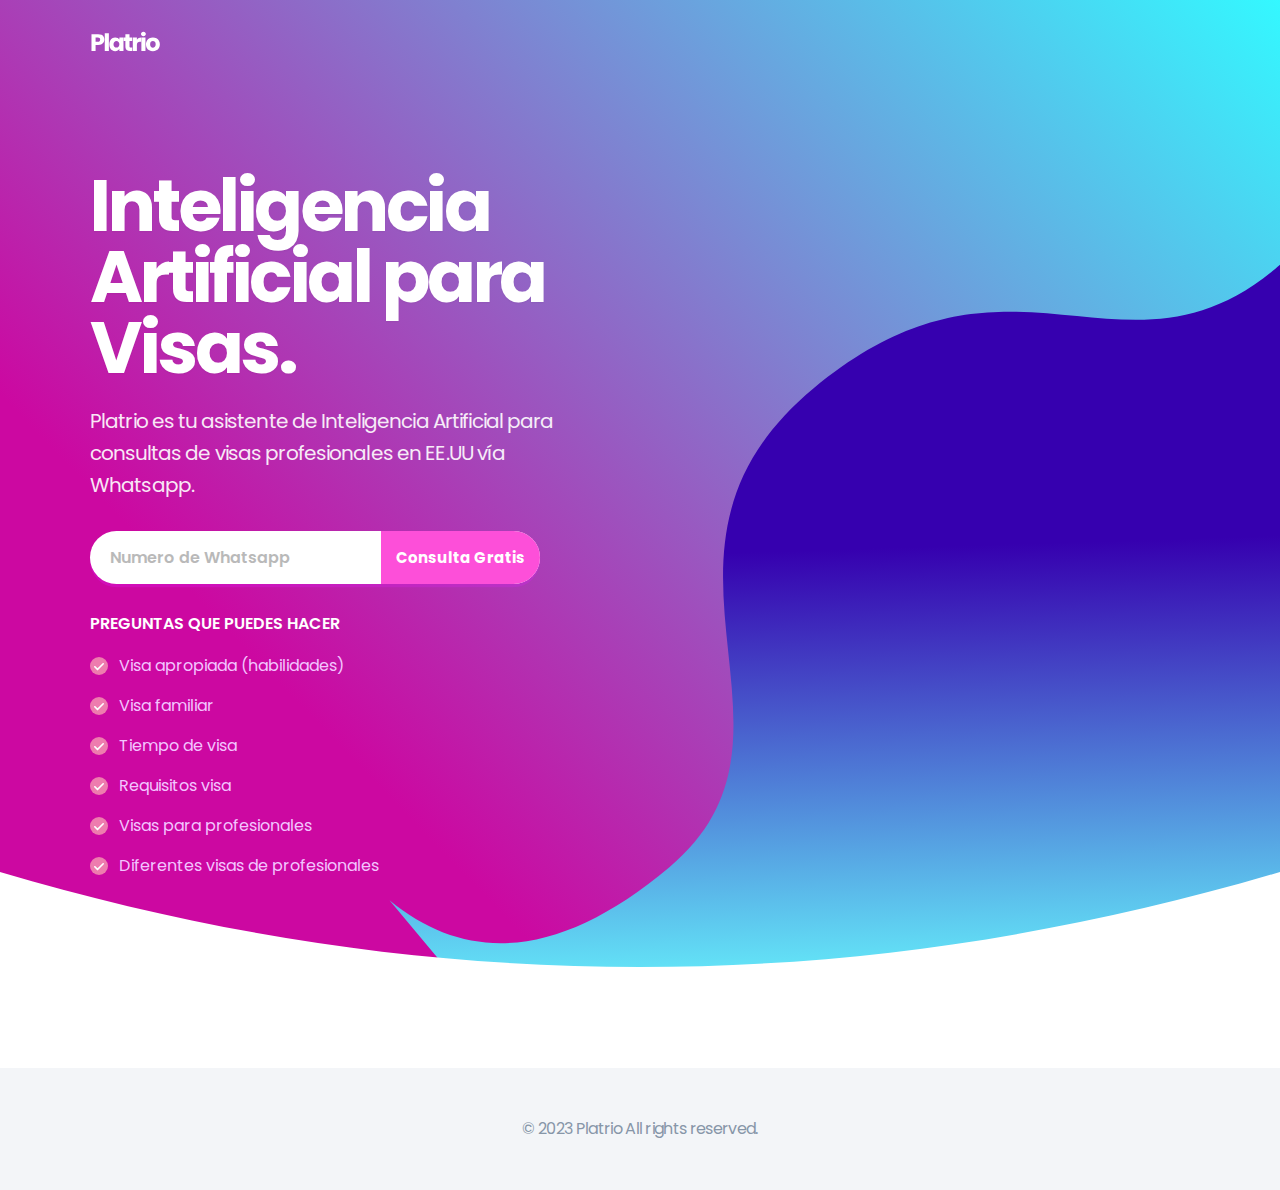
==== index.html @ 3042d083 "update about and mobile" ====
<!DOCTYPE html>
<html lang="en">
    <head>
        <meta charset="utf-8" />
        <meta httpequiv="x-ua-compatible" content="ie=edge" />
        <meta name="viewport" content="width=device-width, initial-scale=1, shrink-to-fit=no" />
        <meta data-react-helmet name="msvalidate.01" content="DFA805B0B3A3FB59827ACDF92C62C4DE" />
        <meta data-react-helmet name="robots" content="index,follow,max-snippet:-1, max-image preview:large, max-video-preview:-1" />
        <meta data-react-helmet name="fo-verify" content="866f8ff6-be96-4023-8c39-14e43bb8a1ee" />
        <meta data-react-helmet name="twitter:card" content="summary" />
        <meta data-react-helmet property="og:type" content="website" />
        <meta data-react-helmet property="og:url" content="https://platrio.com/" />
        <meta data-react-helmet property="og:image" content="images/LcSocial.png" />
        <meta data-react-helmet property="og:description" content="Platrio es tu asistente de Inteligencia Artificial para consultas de visas profesionales en EE.UU vía Whatsapp." />
        <meta data-react-helmet property="og:title" content="Platrio" />
        <meta data-react-helmet name="description" content="Platrio es tu asistente de Inteligencia Artificial para consultas de visas profesionales en EE.UU vía Whatsapp." />
        <meta name="generator" content="Gatsby 4.14.1" />
        <style data-href="https://d3bb2njoyzhxtr.cloudfront.net/styles.a16a211ae7f51214324b.css" data-identity="gatsby-global-css">
            @charset "UTF-8";
            @import url(https://fonts.googleapis.com/css2?family=Poppins:wght@200;400;500;600;700&display=swap);
            * {
                box-sizing: border-box;
                font-family: Poppins, sans-serif;
                margin: 0;
                padding: 0;
            }
            @font-face {
                font-display: swap;
                font-family: CircularStd-Book;
                src: url(fonts/CircularStd-Book.ttf) format("truetype");
            }
            @font-face {
                font-display: swap;
                font-family: CircularStd-Medium;
                src: url(https://d3bb2njoyzhxtr.cloudfront.net/static/circular-medium.otf) format("opentype");
            }
            @font-face {
                font-display: swap;
                font-family: CircularStd-Bold;
                src: url(https://d3bb2njoyzhxtr.cloudfront.net/static/circular-bold.otf) format("opentype");
            }
            @font-face {
                font-display: swap;
                font-family: Circular Std;
                src: url(https://d3bb2njoyzhxtr.cloudfront.net/static/circular-medium.otf) format("opentype");
            }
            button {
                border: none;
                outline: none;
            }
            input {
                color: #b5b3c9;
                outline: none;
            }
            .menu-flags {
                border: 0;
                display: flex;
                flex-direction: row;
                margin: auto;
                width: 350px;
            }
            .menu-flags ul {
                border: 1px solid #ccc;
                border-radius: 5px;
                margin-top: -3px;
            }
            .menu-flags input {
                border: 1px solid #ccc;
                border-radius: 5px;
            }
            .flags {
                border: none !important;
                width: 26px;
            }
            .flags,
            .flags button {
                margin: 0 !important;
                padding: 0 !important;
            }
            .flags button {
                background-color: #fff;
            }
            .flags button:after {
                display: none;
                margin: 0 !important;
                padding: 0 !important;
            }
            .flags-btn {
                background-color: #fff;
                border: none !important;
                height: 0;
                padding: 0 !important;
                width: 0;
            }
            @media (max-width: 450px) {
                .menu-flags {
                    width: 250px;
                }
            }
            .main-module--page--CWFgI {
                max-width: 100%;
                width: 100%;
            }
            .main-module--background--HOQie {
                position: absolute;
                z-index: -1;
            }
            @media (min-width: 992px) {
                .main-module--background--HOQie {
                    width: 150%;
                }
            }
            @media (min-width: 1200px) {
                .main-module--background--HOQie {
                    width: 125%;
                }
            }
            @media (min-width: 1500px) {
                .main-module--background--HOQie {
                    height: 1225px;
                    width: 100%;
                }
            }
            .main-module--body--ejLSO .main-module--divider--RLxYz {
                bottom: 0;
                position: absolute;
                z-index: 2;
            }
            @media (max-width: 991.98px) {
                .main-module--body--ejLSO .main-module--divider--RLxYz {
                    margin-top: 0;
                }
            }
            .main-module--body--ejLSO .main-module--dividerSecond--yZ93h {
                background-color: #fff;
                height: 100px;
                width: 100%;
            }
            @media (max-width: 991.98px) {
                .main-module--body--ejLSO .main-module--dividerSecond--yZ93h {
                    margin-top: 0;
                }
            }
            .main-module--body--ejLSO .main-module--hero--8\+6dg {
                background: #771cfe;
                background-image: linear-gradient(46deg, #CC08A1, #CC08A1 25%, #34F8FF);
                overflow: hidden;
                padding: 100px 0;
                position: relative;
            }
            .main-module--body--ejLSO .main-module--hero--8\+6dg > picture > .main-module--iphoneSmall--CCTFo {
                display: none;
                position: relative;
                z-index: 5;
            }
            @media (max-width: 991.98px) {
                .main-module--body--ejLSO .main-module--hero--8\+6dg > picture > .main-module--iphoneSmall--CCTFo {
                    display: block;
                    margin: 120px auto auto;
                    width: 100%;
                }
            }
            @media (max-width: 767.98px) {
                .main-module--body--ejLSO .main-module--hero--8\+6dg > picture > .main-module--iphoneSmall--CCTFo {
                    display: block;
                    margin: 120px 0 0;
                    width: 100%;
                }
            }
            .main-module--body--ejLSO .main-module--hero--8\+6dg > picture > .main-module--iphone--IdG04 {
                margin-top: 70px;
                position: absolute;
                right: 0;
                width: 50%;
            }
            @media (max-width: 1199.98px) {
                .main-module--body--ejLSO .main-module--hero--8\+6dg > picture > .main-module--iphone--IdG04 {
                    position: absolute;
                    width: 52%;
                }
            }
            @media (max-width: 991.98px) {
                .main-module--body--ejLSO .main-module--hero--8\+6dg > picture > .main-module--iphone--IdG04 {
                    display: none;
                }
            }
            .main-module--body--ejLSO .main-module--hero--8\+6dg .main-module--container--YtIZ1 {
                margin: auto;
                max-width: 1100px;
                position: relative;
                z-index: 1000;
            }
            @media (max-width: 1199.98px) {
                .main-module--body--ejLSO .main-module--hero--8\+6dg .main-module--container--YtIZ1 {
                    padding: 0 25px;
                }
            }
            .main-module--body--ejLSO .main-module--hero--8\+6dg .main-module--container--YtIZ1 > .main-module--heading--EtnFT {
                color: #fff;
                font-family: Poppins;
                font-size: 72px;
                font-weight: 700;
                letter-spacing: -3.48px;
                line-height: 71px;
                margin: 70px 0 30px;
                max-width: 590px;
                text-align: left;
                text-shadow: 0 1px 2px rgba(0, 0, 0, 0.05);
            }
            @media (max-width: 1199.98px) {
                .main-module--body--ejLSO .main-module--hero--8\+6dg .main-module--container--YtIZ1 > .main-module--heading--EtnFT {
                    max-width: 540px;
                }
            }
            @media (max-width: 991.98px) {
                .main-module--body--ejLSO .main-module--hero--8\+6dg .main-module--container--YtIZ1 > .main-module--heading--EtnFT {
                    max-width: 100%;
                    text-align: center;
                }
            }
            @media (max-width: 767.98px) {
                .main-module--body--ejLSO .main-module--hero--8\+6dg .main-module--container--YtIZ1 > .main-module--heading--EtnFT {
                    font-size: 50px;
                    letter-spacing: -2.61px;
                    line-height: 1.13;
                    margin-top: 20px;
                }
            }
            @media (max-width: 575.98px) {
                .main-module--body--ejLSO .main-module--hero--8\+6dg .main-module--container--YtIZ1 > .main-module--heading--EtnFT {
                    margin: auto auto 20px;
                    max-height: 170px;
                    max-width: 273px;
                }
            }
            @media only screen and (max-width: 335px) {
                .main-module--body--ejLSO .main-module--hero--8\+6dg .main-module--container--YtIZ1 > .main-module--heading--EtnFT {
                    margin-bottom: 100px;
                }
            }
            .main-module--body--ejLSO .main-module--hero--8\+6dg .main-module--container--YtIZ1 > .main-module--description--uz3hx {
                color: #8c8f93;
                color: #fff;
                font-family: Poppins;
                font-size: 14px;
                font-size: 20px;
                font-weight: 400;
                letter-spacing: -0.88px;
                line-height: 2.1;
                line-height: 32px;
                margin-bottom: 30px;
                max-width: 482px;
                opacity: 0.9;
                padding-top: 5px;
                text-align: left;
            }
            @media (max-width: 1199.98px) {
                .main-module--body--ejLSO .main-module--hero--8\+6dg .main-module--container--YtIZ1 > .main-module--description--uz3hx {
                    max-width: 430px;
                }
            }
            @media (max-width: 991.98px) {
                .main-module--body--ejLSO .main-module--hero--8\+6dg .main-module--container--YtIZ1 > .main-module--description--uz3hx {
                    max-width: 100%;
                    text-align: center;
                }
            }
            @media (max-width: 767.98px) {
                .main-module--body--ejLSO .main-module--hero--8\+6dg .main-module--container--YtIZ1 > .main-module--description--uz3hx {
                    font-size: 18px;
                    letter-spacing: -0.09px;
                    line-height: 1.56;
                }
            }
            .main-module--body--ejLSO .main-module--hero--8\+6dg .main-module--container--YtIZ1 > .main-module--inputContainer--AMP-P {
                margin-bottom: 24px;
                max-width: 450px;
            }
            @media (max-width: 1199.98px) {
                .main-module--body--ejLSO .main-module--hero--8\+6dg .main-module--container--YtIZ1 > .main-module--inputContainer--AMP-P {
                    max-width: 370px;
                }
            }
            @media (max-width: 991.98px) {
                .main-module--body--ejLSO .main-module--hero--8\+6dg .main-module--container--YtIZ1 > .main-module--inputContainer--AMP-P {
                    margin: 0 auto 24px;
                    max-width: 400px;
                }
            }
            .main-module--body--ejLSO .main-module--hero--8\+6dg .main-module--container--YtIZ1 > .main-module--disclaimerText--fcYeM {
                color: #f3c4ff;
                font-size: 12px;
                margin-bottom: 25px;
                max-width: 400px;
            }
            @media (max-width: 991.98px) {
                .main-module--body--ejLSO .main-module--hero--8\+6dg .main-module--container--YtIZ1 > .main-module--disclaimerText--fcYeM {
                    margin: 0 auto 25px;
                    max-width: 400px;
                }
            }
            .main-module--body--ejLSO .main-module--hero--8\+6dg .main-module--container--YtIZ1 > .main-module--disclaimerText--fcYeM > a {
                color: #f3c4ff;
                color: #1d3bff;
                text-decoration: underline;
            }
            @media (max-width: 991.98px) {
                .main-module--body--ejLSO .main-module--hero--8\+6dg .main-module--container--YtIZ1 > .main-module--list--Js-Kn {
                    margin: auto;
                    max-width: 50%;
                }
            }
            @media (max-width: 767.98px) {
                .main-module--body--ejLSO .main-module--hero--8\+6dg .main-module--container--YtIZ1 > .main-module--list--Js-Kn {
                    margin: auto;
                    max-width: 100%;
                    text-align: center;
                }
            }
            .main-module--body--ejLSO .main-module--hero--8\+6dg .main-module--container--YtIZ1 > .main-module--list--Js-Kn > .main-module--heading--EtnFT {
                color: #fff;
                font-family: Poppins;
                font-size: 16px;
                font-weight: 600;
                line-height: 32px;
                text-transform: uppercase;
            }
            .main-module--body--ejLSO .main-module--hero--8\+6dg .main-module--container--YtIZ1 > .main-module--list--Js-Kn > ul {
                list-style: none;
                padding-left: 0;
            }
            .main-module--body--ejLSO .main-module--hero--8\+6dg .main-module--container--YtIZ1 > .main-module--list--Js-Kn > ul > li {
                color: #f3c4ff;
                font-family: Poppins;
                font-size: 16px;
                font-weight: 600;
                font-weight: 400;
                line-height: 28px;
                margin: 12px 0;
            }
            .login-module--loginButton--Xf4so {
                text-decoration: none;
            }
            .main-module--body--ejLSO .main-module--hero--8\+6dg .main-module--container--YtIZ1 > .main-module--list--Js-Kn > ul > li:before {
                background: url([data-uri]);
                background-repeat: no-repeat;
                content: "";
                display: inline-block;
                height: 20px;
                margin-right: 6px;
                vertical-align: -6px;
                width: 23px;
            }
            .main-module--body--ejLSO > .main-module--resourceSection--b0kNE {
                margin: auto auto 35px;
                max-width: 960px;
            }
            @media (max-width: 991.98px) {
                .main-module--body--ejLSO > .main-module--resourceSection--b0kNE {
                    padding: 0 25px;
                }
            }
            .main-module--body--ejLSO > .main-module--resourceSection--b0kNE.main-module--first--CGa1m {
                margin-top: 100px;
            }
            .main-module--body--ejLSO > .main-module--resourceSection--b0kNE > .main-module--heading--EtnFT,
            .main-module--body--ejLSO > .main-module--resourceSection--b0kNE > h3 {
                color: #14183b;
                font-family: Poppins;
                font-stretch: normal;
                font-style: normal;
                font-weight: 700;
                letter-spacing: -0.62px;
                line-height: 1.21;
                margin: auto auto 25px;
                max-width: 500px;
                text-align: center;
            }
            .main-module--body--ejLSO > .main-module--resourceSection--b0kNE > .main-module--heading--EtnFT {
                font-size: 38px;
            }
            .main-module--body--ejLSO > .main-module--resourceSection--b0kNE > .main-module--heading--EtnFT > a {
                color: #14183b;
            }
            .main-module--body--ejLSO > .main-module--resourceSection--b0kNE > .main-module--heading--EtnFT > a:hover {
                opacity: 0.8;
                text-decoration: underline;
            }
            .main-module--body--ejLSO > .main-module--resourceSection--b0kNE .main-module--list--Js-Kn {
                align-items: center;
                display: flex;
                flex-wrap: wrap;
                list-style: none;
                padding: 0;
            }
            @media (max-width: 767.98px) {
                .main-module--body--ejLSO > .main-module--resourceSection--b0kNE .main-module--list--Js-Kn {
                    padding: 0 50px;
                }
            }
            @media (max-width: 575.98px) {
                .main-module--body--ejLSO > .main-module--resourceSection--b0kNE .main-module--list--Js-Kn {
                    padding: 0;
                }
            }
            .main-module--body--ejLSO > .main-module--resourceSection--b0kNE .main-module--list--Js-Kn > .main-module--item--QJU\+- {
                flex-basis: 50%;
                padding: 0 15px;
                width: 50%;
            }
            @media (max-width: 767.98px) {
                .main-module--body--ejLSO > .main-module--resourceSection--b0kNE .main-module--list--Js-Kn > .main-module--item--QJU\+- {
                    flex-basis: 100%;
                    width: 100%;
                }
            }
            .main-module--body--ejLSO > .main-module--resourceSection--b0kNE .main-module--list--Js-Kn > .main-module--item--QJU\+- > div {
                border-bottom: 1px solid #bdccd6;
                list-style: none;
                margin-bottom: 16px;
                margin-left: 30px;
                padding: 8px 0;
                position: relative;
            }
            .main-module--body--ejLSO > .main-module--resourceSection--b0kNE .main-module--list--Js-Kn > .main-module--item--QJU\+- > div > a {
                color: #14183b;
                text-decoration: none;
            }
            .main-module--body--ejLSO > .main-module--resourceSection--b0kNE .main-module--list--Js-Kn > .main-module--item--QJU\+- > div:before {
                color: #c537e5;
                content: "•";
                display: inline-block;
                font-size: 25px;
                left: -20px;
                position: absolute;
                top: -1px;
            }
            .main-module--body--ejLSO > picture > .main-module--iphoneSmall--CCTFo {
                display: none;
            }
            @media (max-width: 991.98px) {
                .main-module--body--ejLSO > picture > .main-module--iphoneSmall--CCTFo {
                    display: block;
                    height: auto;
                    margin: auto;
                    max-width: 50%;
                }
            }
            @media (max-width: 767.98px) {
                .main-module--body--ejLSO > picture > .main-module--iphoneSmall--CCTFo {
                    display: block;
                    height: auto;
                    margin: 0;
                    max-width: 100%;
                }
            }
            .main-module--header--LUGBk {
                padding: 25px 0;
                position: absolute;
                width: 100%;
                z-index: 999;
            }
            .main-module--header--LUGBk .main-module--logo--dFVzJ {
                display: flex;
                flex-direction: row;
            }
            .main-module--header--LUGBk > .main-module--content--Yvq1Y {
                align-items: center;
                display: flex;
                justify-content: space-between;
                margin: 0 auto;
                max-width: 1100px;
            }
            @media (max-width: 991.98px) {
                .main-module--header--LUGBk > .main-module--content--Yvq1Y {
                    padding: 0 25px;
                }
            }
            @media (max-width: 1150px) {
                .main-module--header--LUGBk > .main-module--content--Yvq1Y {
                    padding: 0 25px;
                }
            }
            .main-module--header--LUGBk > .main-module--content--Yvq1Y .main-module--downloadButton--jOtKk {
                display: none;
                z-index: 999;
            }
            .main-module--header--LUGBk > .main-module--content--Yvq1Y .main-module--downloadButton--jOtKk > a {
                background-color: rgba(230, 88, 51, 0.3);
                border: none;
                border-radius: 24px;
                color: #fff;
                cursor: pointer;
                font-family: Poppins;
                font-size: 14px;
                font-stretch: normal;
                font-style: normal;
                font-weight: 600;
                letter-spacing: -0.36px;
                line-height: normal;
                padding: 15px 22px;
                text-decoration: none;
            }
            .main-module--header--LUGBk > .main-module--content--Yvq1Y .main-module--downloadButton--jOtKk > a .main-module--mobile--GiJxE {
                display: none;
            }
            @media (max-width: 767.98px) {
                .main-module--header--LUGBk > .main-module--content--Yvq1Y .main-module--downloadButton--jOtKk > a .main-module--desktop--XYuHa {
                    display: none;
                }
                .main-module--header--LUGBk > .main-module--content--Yvq1Y .main-module--downloadButton--jOtKk > a .main-module--mobile--GiJxE {
                    display: inline-block;
                }
            }
            .main-module--header--LUGBk > .main-module--content--Yvq1Y .main-module--downloadButton--jOtKk > button {
                background-color: rgba(230, 88, 51, 0.3);
                border: none;
                border-radius: 24px;
                color: #fff;
                cursor: pointer;
                font-family: Poppins;
                font-size: 14px;
                font-stretch: normal;
                font-style: normal;
                font-weight: 600;
                letter-spacing: -0.36px;
                line-height: normal;
                padding: 15px 22px;
                text-decoration: none;
            }
            .main-module--header--LUGBk > .main-module--content--Yvq1Y .main-module--downloadButton--jOtKk > button .main-module--mobile--GiJxE {
                display: none;
            }
            @media (max-width: 767.98px) {
                .main-module--header--LUGBk > .main-module--content--Yvq1Y .main-module--downloadButton--jOtKk > button .main-module--desktop--XYuHa {
                    display: none;
                }
                .main-module--header--LUGBk > .main-module--content--Yvq1Y .main-module--downloadButton--jOtKk > button .main-module--mobile--GiJxE {
                    display: inline-block;
                }
            }
            .main-module--header--LUGBk > .main-module--content--Yvq1Y .main-module--downloadButton--jOtKk > button:first-child {
                background-color: transparent;
                margin-right: 20px;
                padding: 0;
            }
            @media (max-width: 335px) {
                .main-module--header--LUGBk > .main-module--content--Yvq1Y .main-module--downloadButton--jOtKk > button:first-child {
                    margin-right: 10px;
                }
            }
            .main-module--header--LUGBk > .main-module--content--Yvq1Y .main-module--downloadButton--jOtKk > a:first-child {
                background-color: transparent;
                margin-right: 20px;
                padding: 0;
            }
            @media (max-width: 335px) {
                .main-module--header--LUGBk > .main-module--content--Yvq1Y .main-module--downloadButton--jOtKk > a:first-child {
                    margin-right: 10px;
                }
            }
            @media (max-width: 991.98px) {
                .main-module--header--LUGBk > .main-module--content--Yvq1Y .main-module--downloadButton--jOtKk {
                    display: block;
                }
            }
            @media (max-width: 1100px) {
                .main-module--header--LUGBk > .main-module--content--Yvq1Y .main-module--downloadButton--jOtKk {
                    display: block;
                }
            }
            .main-module--header--LUGBk > .main-module--content--Yvq1Y .main-module--nav--JSElV {
                align-items: center;
                display: flex;
                justify-content: center;
            }
            .main-module--header--LUGBk > .main-module--content--Yvq1Y .main-module--nav--JSElV > .main-module--login--apjD9 {
                background-color: #f24ac4;
                border: 2px solid #f24ac4;
                border-radius: 10px;
                color: #fff;
                cursor: pointer;
                display: inline;
                font-weight: 600;
                margin-left: 15px !important;
                margin: 0;
                padding: 10px;
                text-decoration: none;
                width: 76px;
            }
            @media (max-width: 991.98px) {
                .main-module--header--LUGBk > .main-module--content--Yvq1Y .main-module--nav--JSElV {
                    display: none;
                }
            }
            @media (max-width: 1100px) {
                .main-module--header--LUGBk > .main-module--content--Yvq1Y .main-module--nav--JSElV {
                    display: none;
                }
            }
            .main-module--header--LUGBk > .main-module--content--Yvq1Y .main-module--nav--JSElV button,
            .main-module--header--LUGBk > .main-module--content--Yvq1Y .main-module--nav--JSElV > a {
                color: #fff;
                cursor: pointer;
                font-family: Poppins;
                font-size: 13px;
                font-weight: 600;
                letter-spacing: -0.58px;
                margin-left: 15px;
                opacity: 0.8;
                position: relative;
                text-decoration: none;
                transition: all 0.2s ease;
                white-space: nowrap;
                z-index: 999;
            }
            .main-module--header--LUGBk > .main-module--content--Yvq1Y .main-module--nav--JSElV button:hover,
            .main-module--header--LUGBk > .main-module--content--Yvq1Y .main-module--nav--JSElV > a:hover {
                opacity: 1;
            }
            .main-module--header--LUGBk > .main-module--content--Yvq1Y .main-module--nav--JSElV button:hover:before,
            .main-module--header--LUGBk > .main-module--content--Yvq1Y .main-module--nav--JSElV > a:hover:before {
                -webkit-transform: scaleX(1);
                transform: scaleX(1);
                visibility: visible;
            }
            .main-module--header--LUGBk > .main-module--content--Yvq1Y .main-module--nav--JSElV button > a:first-child,
            .main-module--header--LUGBk > .main-module--content--Yvq1Y .main-module--nav--JSElV > a > a:first-child {
                margin-left: 0;
            }
            .main-module--header--LUGBk > .main-module--content--Yvq1Y .main-module--nav--JSElV button:before,
            .main-module--header--LUGBk > .main-module--content--Yvq1Y .main-module--nav--JSElV > a:before {
                background-color: #fff;
                bottom: 0;
                content: "";
                height: 2px;
                left: 0;
                position: absolute;
                -webkit-transform: scaleX(0);
                transform: scaleX(0);
                transition: all 0.1s ease-in-out 0s;
                visibility: hidden;
                width: 100%;
            }
            .main-module--header--LUGBk > .main-module--content--Yvq1Y .main-module--nav--JSElV > .main-module--login--apjD9:hover:before {
                visibility: hidden;
            }
            .main-module--header--LUGBk > .main-module--content--Yvq1Y .main-module--nav--JSElV > .main-module--extraLink--B0O2l {
                color: #fff;
                font-size: 11px;
                opacity: 0.5;
            }
            .main-module--header--LUGBk > .main-module--content--Yvq1Y .main-module--nav--JSElV > .main-module--topFeatures--eFNn7 {
                color: #fff;
                opacity: 0.5;
            }
            .main-module--footer--Uc4f4 {
                background-color: #f3f5f8;
                padding: 45px 30px;
            }
            .main-module--footer--Uc4f4 .main-module--content--Yvq1Y {
                align-items: center;
                display: flex;
                flex-direction: column;
                justify-content: center;
                margin: 0 auto;
                max-width: 960px;
            }
            @media (max-width: 767.98px) {
                .main-module--footer--Uc4f4 .main-module--content--Yvq1Y {
                    flex-direction: column;
                }
            }
            .main-module--footer--Uc4f4 .main-module--content--Yvq1Y > .main-module--copyright--TyMXw {
                color: #8796a8;
                font-size: 16px;
                font-stretch: normal;
                font-style: normal;
                font-weight: 400;
                letter-spacing: -0.68px;
                line-height: 2;
            }
            @media (max-width: 767.98px) {
                .main-module--footer--Uc4f4 .main-module--content--Yvq1Y > .main-module--copyright--TyMXw {
                    margin-bottom: 25px;
                }
            }
            .main-module--footer--Uc4f4 .main-module--content--Yvq1Y > .main-module--nav--JSElV {
                padding-bottom: 5px;
            }
            @media (max-width: 767.98px) {
                .main-module--footer--Uc4f4 .main-module--content--Yvq1Y > .main-module--nav--JSElV {
                    align-items: center;
                    display: flex;
                    flex-direction: column;
                    justify-content: center;
                    margin-bottom: 25px;
                }
                .main-module--footer--Uc4f4 .main-module--content--Yvq1Y > .main-module--nav--JSElV button,
                .main-module--footer--Uc4f4 .main-module--content--Yvq1Y > .main-module--nav--JSElV > a {
                    margin: 5px 0;
                }
            }
            .main-module--footer--Uc4f4 .main-module--content--Yvq1Y > .main-module--nav--JSElV button,
            .main-module--footer--Uc4f4 .main-module--content--Yvq1Y > .main-module--nav--JSElV > a {
                background-color: transparent;
                color: #8796a8 !important;
                cursor: pointer;
                font-size: 15px;
                font-stretch: normal;
                font-style: normal;
                font-weight: 400;
                letter-spacing: -0.12px;
                line-height: normal;
                margin-left: 10px;
                text-decoration: none;
            }
            .main-module--footer--Uc4f4 .main-module--content--Yvq1Y > .main-module--nav--JSElV button:first-child,
            .main-module--footer--Uc4f4 .main-module--content--Yvq1Y > .main-module--nav--JSElV > a:first-child {
                margin-left: 0;
            }
            .main-module--footer--Uc4f4 .main-module--content--Yvq1Y > .main-module--blocklinks--Hi60w {
                text-align: center;
            }
            .main-module--footer--Uc4f4 .main-module--content--Yvq1Y > .main-module--blocklinks--Hi60w > a {
                margin-bottom: 25px;
                text-decoration: none;
            }
            .main-module--footer--Uc4f4 .main-module--content--Yvq1Y > .main-module--blocklinks--Hi60w > a:last-child {
                margin-bottom: 10px;
            }
            @media (max-width: 991.98px) {
                .main-module--footer--Uc4f4 .main-module--content--Yvq1Y > .main-module--blocklinks--Hi60w {
                    align-items: center;
                    display: flex;
                    flex-direction: column;
                    justify-content: center;
                }
            }
            .main-module--footer--Uc4f4 .main-module--content--Yvq1Y > .main-module--blocklinks--Hi60w button,
            .main-module--footer--Uc4f4 .main-module--content--Yvq1Y > .main-module--blocklinks--Hi60w > a {
                color: #8796a8;
                font-size: 15px;
                font-stretch: normal;
                font-style: normal;
                font-weight: 400;
                letter-spacing: -0.12px;
                line-height: normal;
                margin-left: 10px;
            }
            .main-module--footer--Uc4f4 .main-module--content--Yvq1Y > .main-module--blocklinks--Hi60w button:first-child,
            .main-module--footer--Uc4f4 .main-module--content--Yvq1Y > .main-module--blocklinks--Hi60w > a:first-child {
                margin-left: 0;
            }
            .main-module--modalTitle--\+J5CV {
                padding-bottom: 5px;
            }
            .main-module--inRenderContainer--lwF0K {
                align-items: center;
                display: flex;
                justify-content: space-between;
                margin: auto;
                max-width: 960px;
                padding: 20px 20px 40px 40px;
            }
            @media (max-width: 991.98px) {
                .main-module--inRenderContainer--lwF0K {
                    flex-direction: column;
                    max-width: 900px;
                    padding: 20px 20px 60px;
                }
            }
            .main-module--sectionContainer--1upY3 {
                align-items: center;
                background-color: #624af2;
                border-radius: 10px;
                display: flex;
                flex-direction: row;
                justify-content: center;
                width: 425px;
            }
            @media (max-width: 991.98px) {
                .main-module--sectionContainer--1upY3:nth-child(2) {
                    margin-top: 20px;
                }
            }
            @media (max-width: 767.98px) {
                .main-module--sectionContainer--1upY3 {
                    justify-content: space-around;
                }
            }
            @media (max-width: 575.98px) {
                .main-module--sectionContainer--1upY3 {
                    justify-content: space-around;
                    width: 320px;
                }
            }
            @media only screen and (max-width: 340px) {
                .main-module--sectionContainer--1upY3 {
                    width: 255px;
                }
            }
            .main-module--sectionContainer--1upY3 > .main-module--content--Yvq1Y {
                align-items: center;
                display: flex;
                flex-direction: column;
                justify-content: center;
                padding: 20px 0 20px 10px;
            }
            @media (max-width: 575.98px) {
                .main-module--sectionContainer--1upY3 > .main-module--content--Yvq1Y {
                    justify-content: start;
                }
            }
            .main-module--sectionContainer--1upY3 img {
                height: 185px;
                padding: 20px;
                width: 185px;
            }
            @media (max-width: 767.98px) {
                .main-module--sectionContainer--1upY3 img {
                    height: 120px;
                    padding: 0;
                    width: 120px;
                }
            }
            @media (max-width: 575.98px) {
                .main-module--sectionContainer--1upY3 img {
                    height: 110px;
                    width: 110px;
                }
            }
            @media only screen and (max-width: 340px) {
                .main-module--sectionContainer--1upY3 img {
                    height: 100px;
                    width: 100px;
                }
            }
            .main-module--sectionContainer--1upY3 a {
                background-color: #fff;
                border-radius: 50px;
                color: #624af2;
                cursor: pointer;
                font: inherit;
                font-weight: 600;
                padding: 10px 20px;
                text-decoration: none;
            }
            @media only screen and (max-width: 340px) {
                .main-module--sectionContainer--1upY3 a {
                    font-size: 14px;
                    padding: 5px 10px;
                }
            }
            .main-module--sectionContainer--1upY3 a:hover {
                background-color: #f24ac4;
                color: #fff;
            }
            .main-module--sectionContainer--1upY3 h2 {
                color: #fff;
                font-family: Poppins;
                font-size: 27px;
                font-stretch: normal;
                font-style: normal;
                font-weight: 500;
                letter-spacing: -0.62px;
                line-height: 1.1;
                max-width: 425px;
                padding-bottom: 15px;
                width: 220px;
            }
            @media (max-width: 767.98px) {
                .main-module--sectionContainer--1upY3 h2 {
                    font-size: 24px;
                    width: 180px;
                }
            }
            @media (max-width: 575.98px) {
                .main-module--sectionContainer--1upY3 h2 {
                    font-size: 18px;
                    width: 160px;
                }
            }
            @media only screen and (max-width: 340px) {
                .main-module--sectionContainer--1upY3 h2 {
                    font-size: 16px;
                    width: 100px;
                }
            }
            .main-module--sectionContainer--1upY3 > div > .main-module--buttonContainer--BFTER {
                align-items: center;
                display: flex;
                justify-content: flex-start;
                width: 100%;
            }
            .main-module--sectionContainer--1upY3 .main-module--recentButton--keSH2 {
                color: #f24ac4;
            }
            .main-module--sectionContainer--1upY3 .main-module--recentButton--keSH2:hover {
                background-color: #624af2;
                color: #fff;
            }
            .slick-slider {
                -webkit-touch-callout: none;
                -webkit-tap-highlight-color: transparent;
                box-sizing: border-box;
                touch-action: pan-y;
                -webkit-user-select: none;
                -ms-user-select: none;
                user-select: none;
                -khtml-user-select: none;
            }
            .slick-list,
            .slick-slider {
                display: block;
                position: relative;
            }
            .slick-list {
                margin: 0;
                overflow: hidden;
                padding: 0;
            }
            .slick-list:focus {
                outline: none;
            }
            .slick-list.dragging {
                cursor: pointer;
                cursor: hand;
            }
            .slick-slider .slick-list,
            .slick-slider .slick-track {
                -webkit-transform: translateZ(0);
                transform: translateZ(0);
            }
            .slick-track {
                display: block;
                left: 0;
                margin-left: auto;
                margin-right: auto;
                position: relative;
                top: 0;
            }
            .slick-track:after,
            .slick-track:before {
                content: "";
                display: table;
            }
            .slick-track:after {
                clear: both;
            }
            .slick-loading .slick-track {
                visibility: hidden;
            }
            .slick-slide {
                display: none;
                float: left;
                height: 100%;
                min-height: 1px;
            }
            [dir="rtl"] .slick-slide {
                float: right;
            }
            .slick-slide img {
                display: block;
            }
            .slick-slide.slick-loading img {
                display: none;
            }
            .slick-slide.dragging img {
                pointer-events: none;
            }
            .slick-initialized .slick-slide {
                display: block;
            }
            .slick-loading .slick-slide {
                visibility: hidden;
            }
            .slick-vertical .slick-slide {
                border: 1px solid transparent;
                display: block;
                height: auto;
            }
            .slick-arrow.slick-hidden {
                display: none;
            }
            .slick-loading .slick-list {
                background: #fff
                    url([data-uri])
                    50% no-repeat;
            }
            @font-face {
                font-family: slick;
                font-style: normal;
                font-weight: 400;
                src: url([data-uri]);
                src: url([data-uri]?#iefix)
                        format("embedded-opentype"),
                    url([data-uri])
                        format("woff"),
                    url([data-uri])
                        format("truetype"),
                    url([data-uri]#slick) format("svg");
            }
            .slick-next,
            .slick-prev {
                border: none;
                cursor: pointer;
                display: block;
                font-size: 0;
                height: 20px;
                line-height: 0;
                padding: 0;
                position: absolute;
                top: 50%;
                -webkit-transform: translateY(-50%);
                transform: translateY(-50%);
                width: 20px;
            }
            .slick-next,
            .slick-next:focus,
            .slick-next:hover,
            .slick-prev,
            .slick-prev:focus,
            .slick-prev:hover {
                background: transparent;
                color: transparent;
                outline: none;
            }
            .slick-next:focus:before,
            .slick-next:hover:before,
            .slick-prev:focus:before,
            .slick-prev:hover:before {
                opacity: 1;
            }
            .slick-next.slick-disabled:before,
            .slick-prev.slick-disabled:before {
                opacity: 0.25;
            }
            .slick-next:before,
            .slick-prev:before {
                -webkit-font-smoothing: antialiased;
                -moz-osx-font-smoothing: grayscale;
                color: #fff;
                font-family: slick;
                font-size: 20px;
                line-height: 1;
                opacity: 0.75;
            }
            .slick-prev {
                left: -25px;
            }
            [dir="rtl"] .slick-prev {
                left: auto;
                right: -25px;
            }
            .slick-prev:before {
                content: "←";
            }
            [dir="rtl"] .slick-prev:before {
                content: "→";
            }
            .slick-next {
                right: -25px;
            }
            [dir="rtl"] .slick-next {
                left: -25px;
                right: auto;
            }
            .slick-next:before {
                content: "→";
            }
            [dir="rtl"] .slick-next:before {
                content: "←";
            }
            .slick-dotted.slick-slider {
                margin-bottom: 30px;
            }
            .slick-dots {
                bottom: -25px;
                display: block;
                list-style: none;
                margin: 0;
                padding: 0;
                position: absolute;
                text-align: center;
                width: 100%;
            }
            .slick-dots li {
                display: inline-block;
                margin: 0 5px;
                padding: 0;
                position: relative;
            }
            .slick-dots li,
            .slick-dots li button {
                cursor: pointer;
                height: 20px;
                width: 20px;
            }
            .slick-dots li button {
                background: transparent;
                border: 0;
                color: transparent;
                display: block;
                font-size: 0;
                line-height: 0;
                outline: none;
                padding: 5px;
            }
            .slick-dots li button:focus,
            .slick-dots li button:hover {
                outline: none;
            }
            .slick-dots li button:focus:before,
            .slick-dots li button:hover:before {
                opacity: 1;
            }
            .slick-dots li button:before {
                -webkit-font-smoothing: antialiased;
                -moz-osx-font-smoothing: grayscale;
                color: #000;
                content: "•";
                font-family: slick;
                font-size: 6px;
                height: 20px;
                left: 0;
                line-height: 20px;
                opacity: 0.25;
                position: absolute;
                text-align: center;
                top: 0;
                width: 20px;
            }
            .slick-dots li.slick-active button:before {
                color: #000;
                opacity: 0.75;
            }
            .login-module--form--KWh43 {
                position: relative;
                width: 100%;
            }
            .login-module--globe--D3L1A {
                max-width: 50%;
            }
            .login-module--inputContainer--dXdpT {
                align-items: center;
                background-color: #fff;
                border-color: #f29fff;
                border-radius: 45px;
                box-shadow: 0 0.2rem rgba(225, 31, 255, 0.25);
                color: #495057;
                display: flex;
                outline: 0;
                padding: 0 0 0 20px;
            }
            @media (max-width: 575.98px) {
                .login-module--inputContainer--dXdpT {
                    background-color: transparent;
                    box-shadow: none;
                    display: flex;
                    flex-direction: column;
                    padding: 0;
                }
            }
            .login-module--customInputContainer--RYZ4L {
                align-items: center;
                background-color: #fff;
                border-color: #f29fff;
                border-radius: 45px;
                box-shadow: 0 5px 10px 0 rgba(50, 75, 93, 0.05), 0 6px 8px 0 rgba(63, 52, 146, 0.1);
                color: #495057;
                display: flex;
                outline: 0;
                padding: 0 0 0 20px;
            }
            @media (max-width: 575.98px) {
                .login-module--customInputContainer--RYZ4L {
                    align-items: center;
                    background-color: transparent;
                    box-shadow: none;
                    display: flex;
                    flex-direction: column;
                    justify-content: center;
                    padding: 0;
                }
            }
            @media (max-width: 575px) {
                .login-module--customInputContainer--RYZ4L {
                    height: 133px;
                    max-width: 500px;
                }
            }
            @media (max-width: 500px) {
                .login-module--customInputContainer--RYZ4L {
                    height: 133px;
                    max-width: 430px;
                }
            }
            @media (max-width: 400px) {
                .login-module--customInputContainer--RYZ4L {
                    height: 133px;
                    max-width: 380px;
                }
            }
            @media (max-width: 350px) {
                .login-module--customInputContainer--RYZ4L {
                    max-height: 133px;
                    max-width: 300px;
                }
            }
            .login-module--inputContentStyled--EoDnp {
                align-items: center;
                color: #495057;
                display: flex;
                flex: 1 1;
                justify-content: center;
                width: 100%;
            }
            @media (max-width: 575.98px) {
                .login-module--inputContentStyled--EoDnp {
                    background-color: #fff;
                    border-color: #f29fff;
                    border-radius: 100px;
                    box-shadow: 0 0.2rem rgba(225, 31, 255, 0.25);
                    margin-bottom: 15px;
                    outline: 0;
                    padding: 0 20px;
                }
            }
            .login-module--input--XzK2Q {
                background-color: transparent;
                border: none;
                border-radius: 0;
                box-shadow: none;
                color: #495057;
                flex: 1 1;
                font-family: Poppins, sans-serif;
                font-size: 16px;
                font-weight: 600;
                padding: 13px 0;
                width: 100%;
            }
            @media (max-width: 575.98px) {
                .login-module--input--XzK2Q {
                    padding: 16px 0;
                }
            }
            .login-module--input--XzK2Q::-webkit-input-placeholder {
                opacity: 0.5;
            }
            .login-module--input--XzK2Q:-ms-input-placeholder {
                opacity: 0.5;
            }
            .login-module--input--XzK2Q::placeholder {
                opacity: 0.5;
            }
            .login-module--loginButton--Xf4so {
                align-items: center;
                background-color: #fd4fd9;
                border-radius: 0 100px 100px 0;
                color: #fff;
                cursor: pointer;
                display: flex;
                font-family: Poppins;
                font-size: 15px;
                font-weight: 700;
                justify-content: center;
                padding: 15px;
            }
            @media (max-width: 575.98px) {
                .login-module--loginButton--Xf4so {
                    background: #fd4fd9;
                    border-radius: 100px;
                    box-shadow: 0 26px 73px 0 rgba(48, 49, 88, 0.2);
                    height: 50px;
                    width: 100%;
                }
            }
            .login-module--customLoginButton--bl5Fe {
                align-items: center;
                background-color: #fd4fd9;
                border-radius: 100px;
                color: #fff;
                cursor: pointer;
                display: flex;
                font-family: Poppins;
                font-size: 16px;
                font-weight: 500;
                justify-content: center;
                letter-spacing: -0.26px;
                margin: 6px;
                padding: 10px 25px;
            }
            @media (max-width: 575.98px) {
                .login-module--customLoginButton--bl5Fe {
                    background: #fd4fd9;
                    border-radius: 100px;
                    box-shadow: 0 26px 73px 0 rgba(48, 49, 88, 0.2);
                    height: 50px;
                    width: 100%;
                }
            }
            @media (max-width: 575px) {
                .login-module--customLoginButton--bl5Fe {
                    height: 50px;
                    max-width: 500px;
                }
            }
            @media (max-width: 500px) {
                .login-module--customLoginButton--bl5Fe {
                    height: 50px;
                    max-width: 475px;
                }
            }
            @media (max-width: 400px) {
                .login-module--customLoginButton--bl5Fe {
                    height: 50px;
                    max-width: 350px;
                }
            }
            @media (max-width: 355px) {
                .login-module--customLoginButton--bl5Fe {
                    height: 50px;
                    max-width: 300px;
                }
            }
            .login-module--flagAlign--uo3F6 {
                align-items: center;
                display: flex;
            }
            .dashboard-module--dashboard--ONhuT {
                display: flex;
                flex-direction: row;
                height: 100vh;
            }
            .dashboard-module--dashboard--ONhuT .dashboard-module--sidebar--zTdG1 {
                background-color: #fff;
                box-shadow: 1px 0 0 #eaf0f2;
                display: flex;
                flex-direction: column;
                height: 100%;
                overflow-y: scroll;
                padding: 39px 15px;
                position: fixed;
                width: 240px;
            }
            .dashboard-module--dashboard--ONhuT .dashboard-module--sidebar--zTdG1::-webkit-scrollbar {
                display: none;
            }
            @media (max-width: 991.98px) {
                .dashboard-module--dashboard--ONhuT .dashboard-module--sidebar--zTdG1 {
                    display: none;
                }
            }
            .dashboard-module--dashboard--ONhuT .dashboard-module--sidebarContent--2Qj0t .dashboard-module--brand--sCU2R {
                display: flex;
                justify-content: center;
                margin-bottom: 45px;
            }
            .dashboard-module--dashboard--ONhuT .dashboard-module--sidebarContent--2Qj0t .dashboard-module--brand--sCU2R .dashboard-module--logo---kPdx {
                cursor: pointer;
                width: 130px;
            }
            .dashboard-module--dashboard--ONhuT .dashboard-module--sidebarContent--2Qj0t .dashboard-module--menuList--ZcwPZ {
                list-style: none;
                padding: 0;
            }
            .dashboard-module--dashboard--ONhuT .dashboard-module--sidebarContent--2Qj0t .dashboard-module--menuList--ZcwPZ > li {
                margin-bottom: 30px;
            }
            .dashboard-module--dashboard--ONhuT .dashboard-module--sidebarContent--2Qj0t .dashboard-module--menuList--ZcwPZ > li > a {
                align-items: center;
                color: #9db1c3;
                display: flex;
                font-size: 14px;
                font-weight: 400;
                padding: 0 5px;
                text-decoration: none;
            }
            .dashboard-module--dashboard--ONhuT .dashboard-module--sidebarContent--2Qj0t .dashboard-module--menuList--ZcwPZ > li > a.dashboard-module--active--jNzzf,
            .dashboard-module--dashboard--ONhuT .dashboard-module--sidebarContent--2Qj0t .dashboard-module--menuList--ZcwPZ > li > a:hover {
                color: #304851;
            }
            .dashboard-module--dashboard--ONhuT .dashboard-module--sidebarContent--2Qj0t .dashboard-module--menuList--ZcwPZ > li > a .dashboard-module--badge--F31YU {
                background-color: #9db1c3;
                border-radius: 13px;
                color: #fff;
                font-size: 90%;
                font-weight: 600;
                line-height: 22px;
                margin-left: 7px;
                min-width: 35px;
                padding: 3px 10px;
                text-align: center;
            }
            .dashboard-module--dashboard--ONhuT .dashboard-module--sidebarContent--2Qj0t .dashboard-module--menuList--ZcwPZ > li > a .dashboard-module--icon--DUdto {
                align-items: center;
                background-color: #fff;
                border-radius: 50%;
                box-shadow: 0 4px 6px rgba(234, 240, 247, 0.8), 0 1px 3px rgba(0, 0, 0, 0.05);
                display: flex;
                flex: 0 0 40px;
                height: 40px;
                justify-content: center;
                margin-right: 12px;
                width: 40px;
            }
            .dashboard-module--dashboard--ONhuT .dashboard-module--sidebarContent--2Qj0t .dashboard-module--menuList--ZcwPZ > li > a .dashboard-module--icon--DUdto > svg {
                fill: currentColor;
                width: 13px;
            }
            .dashboard-module--dashboard--ONhuT .dashboard-module--sidebarContent--2Qj0t .dashboard-module--menuList--ZcwPZ > li > a .dashboard-module--icon--DUdto.dashboard-module--active--jNzzf {
                color: #304851;
            }
            .dashboard-module--dashboard--ONhuT .dashboard-module--sidebarContent--2Qj0t .dashboard-module--menuList--ZcwPZ > li > a .dashboard-module--icon--DUdto.dashboard-module--active--jNzzf > svg {
                fill: #e11fff;
            }
            .dashboard-module--dashboard--ONhuT .dashboard-module--sidebarContent--2Qj0t .dashboard-module--menuList--ZcwPZ > li > a .dashboard-module--icon--DUdto.dashboard-module--roboActive--v\+5me {
                background-color: #17b6fa;
            }
            .dashboard-module--dashboard--ONhuT .dashboard-module--sidebarContent--2Qj0t .dashboard-module--menuList--ZcwPZ > li > a .dashboard-module--icon--DUdto.dashboard-module--roboActive--v\+5me > img {
                height: 17px;
                width: 19px;
            }
            .dashboard-module--dashboard--ONhuT .dashboard-module--sidebarContent--2Qj0t .dashboard-module--menuList--ZcwPZ > li > a .dashboard-module--icon--DUdto.dashboard-module--priceActive--JMe17 {
                background-color: #f04d8d;
            }
            .dashboard-module--dashboard--ONhuT .dashboard-module--sidebarContent--2Qj0t .dashboard-module--menuList--ZcwPZ > li > a .dashboard-module--icon--DUdto.dashboard-module--employeeInactive--97ovY > img {
                height: 25px;
                margin-right: 5px;
                width: 25px;
            }
            .dashboard-module--dashboard--ONhuT .dashboard-module--sidebarContent--2Qj0t .dashboard-module--menuList--ZcwPZ > li > a .dashboard-module--icon--DUdto.dashboard-module--employeeActive--fM2OD {
                background-color: #ff7d8f;
            }
            .dashboard-module--dashboard--ONhuT .dashboard-module--sidebarContent--2Qj0t .dashboard-module--menuList--ZcwPZ > li > a .dashboard-module--icon--DUdto.dashboard-module--employeeActive--fM2OD > img {
                height: 25px;
                margin-right: 5px;
                width: 25px;
            }
            .dashboard-module--dashboard--ONhuT .dashboard-module--sidebarContent--2Qj0t .dashboard-module--menuList--ZcwPZ > li > a .dashboard-module--icon--DUdto.dashboard-module--spamInactive--X0BCw > img {
                height: 20px;
                margin-left: 3px;
                width: 20px;
            }
            .dashboard-module--dashboard--ONhuT .dashboard-module--sidebarContent--2Qj0t .dashboard-module--menuList--ZcwPZ > li > a .dashboard-module--icon--DUdto.dashboard-module--spamActive--XsdAm {
                background-color: #0d3fff;
            }
            .dashboard-module--dashboard--ONhuT .dashboard-module--sidebarContent--2Qj0t .dashboard-module--menuList--ZcwPZ > li > a .dashboard-module--icon--DUdto.dashboard-module--spamActive--XsdAm > img {
                height: 20px;
                margin-left: 3px;
                width: 20px;
            }
            .dashboard-module--dashboard--ONhuT .dashboard-module--sidebarContent--2Qj0t .dashboard-module--menuList--ZcwPZ > li > a .dashboard-module--gear--uWxUF {
                -webkit-filter: invert(99%) sepia(86%) saturate(1496%) hue-rotate(173deg) brightness(81%) contrast(83%);
                filter: invert(99%) sepia(86%) saturate(1496%) hue-rotate(173deg) brightness(81%) contrast(83%);
            }
            .dashboard-module--dashboard--ONhuT .dashboard-module--body--IKJzb {
                display: flex;
                flex: 1 1;
                flex-direction: column;
                margin-left: 240px;
                width: 100%;
            }
            @media (max-width: 991.98px) {
                .dashboard-module--dashboard--ONhuT .dashboard-module--body--IKJzb {
                    margin-left: 0;
                }
            }
            .dashboard-module--active--jNzzf {
                color: #304851;
            }
            .dashboard-module--header--9CrFo {
                align-items: center;
                background-color: #fff;
                box-shadow: 0 3px 3px rgba(111, 123, 167, 0.04), 0 1px 2px rgba(0, 0, 0, 0.05);
                display: flex;
                flex: none;
                height: 64px;
                justify-content: flex-start;
                padding: 10px 15px;
            }
            .dashboard-module--header--9CrFo .dashboard-module--content--R2NFk {
                align-items: center;
                display: flex;
                justify-content: flex-end;
                width: 100%;
            }
            @media (max-width: 991.98px) {
                .dashboard-module--header--9CrFo .dashboard-module--content--R2NFk {
                    justify-content: space-between;
                }
            }
            .dashboard-module--header--9CrFo .dashboard-module--content--R2NFk .dashboard-module--drawerIcon--j5Y6v {
                cursor: pointer;
                display: none;
            }
            @media (max-width: 991.98px) {
                .dashboard-module--header--9CrFo .dashboard-module--content--R2NFk .dashboard-module--drawerIcon--j5Y6v {
                    display: block;
                }
            }
            .dashboard-module--header--9CrFo .dashboard-module--content--R2NFk .dashboard-module--logo---kPdx {
                color: #e11fff;
                cursor: pointer;
                display: none;
                font-size: 24px;
                font-weight: 700;
                letter-spacing: -1.11px;
                margin: 5px auto 0;
                text-decoration: none;
            }
            @media (max-width: 991.98px) {
                .dashboard-module--header--9CrFo .dashboard-module--content--R2NFk .dashboard-module--logo---kPdx {
                    display: block;
                }
            }
            .dashboard-module--header--9CrFo .dashboard-module--content--R2NFk .dashboard-module--account--dXd2O {
                color: #9db1c3;
                cursor: pointer;
                font-weight: 600;
            }
            .dashboard-module--header--9CrFo .dashboard-module--drawer--Gx7-O {
                background-color: #fff;
                height: 100%;
                padding: 30px 20px;
            }
        </style>
        <style data-styled data-styled-version="5.3.5"></style>
        <link rel="preconnect" href="https://www.googletagmanager.com" />
        <link rel="dns-prefetch" href="https://www.googletagmanager.com" />
        <script async src="js/fbevents.js"></script>
        <script async src="https://www.googletagmanager.com/gtag/js?id=UA-146072094-1"></script>
        <script>
            if (true) {
                window.dataLayer = window.dataLayer || [];
                function gtag() {
                    window.dataLayer && window.dataLayer.push(arguments);
                }
                gtag("js", new Date());

                gtag("config", "UA-146072094-1", { send_page_view: false });
                gtag("config", "G-MV8YSWJ78L", { send_page_view: false });
            }
        </script>
        <script>
            !(function (f, b, e, v, n, t, s) {
                if (f.fbq) return;
                n = f.fbq = function () {
                    n.callMethod ? n.callMethod.apply(n, arguments) : n.queue.push(arguments);
                };
                if (!f._fbq) f._fbq = n;
                n.push = n;
                n.loaded = !0;
                n.version = "2.0";
                n.queue = [];
                t = b.createElement(e);
                t.async = !0;
                t.src = v;
                s = b.getElementsByTagName(e)[0];
                s.parentNode.insertBefore(t, s);
            })(window, document, "script", "https://connect.facebook.net/en_US/fbevents.js");
            fbq("init", "760352684477313"); // Insert your pixel ID here.
            fbq("track", "PageView");
        </script>
        <title data-react-helmet>Platrio</title>
        <link data-react-helmet rel="icon" href="images/dnp-logo.png" type="image/icon type" />
        <link data-react-helmet rel="apple-touch-icon" sizes="48x48" href="images/icon-48x48.png" />
        <link data-react-helmet rel="apple-touch-icon" sizes="72x72" href="images/icon-72x72.png" />
        <link data-react-helmet rel="apple-touch-icon" sizes="96x96" href="images/icon-96x96.png" />
        <link data-react-helmet rel="apple-touch-icon" sizes="144x144" href="images/icon-144x144.png" />
        <link data-react-helmet rel="apple-touch-icon" sizes="192x192" href="images/icon-192x192.png" />
        <link data-react-helmet rel="apple-touch-icon" sizes="256x256" href="images/icon-256x256.png" />
        <link data-react-helmet rel="apple-touch-icon" sizes="384x384" href="images/icon-384x384.png" />
        <link data-react-helmet rel="apple-touch-icon" sizes="512x512" href="images/icon-512x512.png" />
        <link data-react-helmet rel="icon" type="image/png" sizes="192x192" href="images/android-icon-192x192.png" />
        <link data-react-helmet rel="icon" type="image/png" sizes="32x32" href="images/favicon-32x32.png" />
        <link data-react-helmet rel="icon" type="image/png" sizes="96x96" href="images/favicon-96x96.png" />
        <link data-react-helmet rel="icon" type="image/png" sizes="16x16" href="images/favicon-16x16.png" />
        <link data-react-helmet rel="canonical" href="https://platrio.com/" />
        <script data-react-helmet id="json-ld-org" type="application/ld+json">
            {
                "@context": "https://schema.org",
                "@type": "Organization",
                "@id": "https://platrio.com/",
                "legalName": "Platrio",
                "name": "Platrio",
                "email": "support@platrio.com",
                "logo": "https://platrio.com/",
                "url": "https://platrio.com/",
                "sameAs": ["https://platrio.com/"],
                "description": "Platrio es tu asistente de Inteligencia Artificial para consultas de visas profesionales en EE.UU vía Whatsapp."
            }
        </script>
        <style>
            .gatsby-image-wrapper {
                position: relative;
                overflow: hidden;
            }
            .gatsby-image-wrapper picture.object-fit-polyfill {
                position: static !important;
            }
            .gatsby-image-wrapper img {
                bottom: 0;
                height: 100%;
                left: 0;
                margin: 0;
                max-width: none;
                padding: 0;
                position: absolute;
                right: 0;
                top: 0;
                width: 100%;
                object-fit: cover;
            }
            .gatsby-image-wrapper [data-main-image] {
                opacity: 0;
                transform: translateZ(0);
                transition: opacity 0.25s linear;
                will-change: opacity;
            }
            .gatsby-image-wrapper-constrained {
                display: inline-block;
                vertical-align: top;
            }
        </style>
        <noscript>
            <style>
                .gatsby-image-wrapper noscript [data-main-image] {
                    opacity: 1 !important;
                }
                .gatsby-image-wrapper [data-placeholder-image] {
                    opacity: 0 !important;
                }
            </style>
        </noscript>
        <script type="module">
            const e = "undefined" != typeof HTMLImageElement && "loading" in HTMLImageElement.prototype;
            e &&
                document.body.addEventListener(
                    "load",
                    function (e) {
                        const t = e.target;
                        if (void 0 === t.dataset.mainImage) return;
                        if (void 0 === t.dataset.gatsbyImageSsr) return;
                        let a = null,
                            n = t;
                        for (; null === a && n; ) void 0 !== n.parentNode.dataset.gatsbyImageWrapper && (a = n.parentNode), (n = n.parentNode);
                        const o = a.querySelector("[data-placeholder-image]"),
                            r = new Image();
                        (r.src = t.currentSrc),
                            r
                                .decode()
                                .catch(() => {})
                                .then(() => {
                                    (t.style.opacity = 1), o && ((o.style.opacity = 0), (o.style.transition = "opacity 500ms linear"));
                                });
                    },
                    !0
                );
        </script>
        <style data-styled data-styled-version="5.3.5">
            .ftKLUc {
                position: absolute;
                right: -10px;
                top: 180px;
                min-width: 100px;
                min-height: 100px;
            } /*!sc*/
            @media (min-width: 768px) {
                .ftKLUc {
                    height: 1764px;
                    width: 900px;
                }
            } /*!sc*/
            @media (max-width: 991px) {
                .ftKLUc {
                    height: 1000px;
                    position: relative;
                    z-index: 5;
                    display: -webkit-box;
                    display: -webkit-flex;
                    display: -ms-flexbox;
                    display: flex;
                    -webkit-box-pack: end;
                    -webkit-justify-content: flex-end;
                    -ms-flex-pack: end;
                    justify-content: flex-end;
                }
            } /*!sc*/
            @media (max-width: 700px) {
                .ftKLUc {
                    height: 850px;
                }
            } /*!sc*/
            @media (max-width: 500px) {
                .ftKLUc {
                    height: 630px;
                }
            } /*!sc*/
            @media (max-width: 450px) {
                .ftKLUc {
                    height: 580px;
                }
            } /*!sc*/
            .ftKLUc > div {
                position: relative;
                -webkit-transform: scale(0.9);
                -ms-transform: scale(0.9);
                transform: scale(0.9);
                -webkit-transform-origin: top right;
                -ms-transform-origin: top right;
                transform-origin: top right;
            } /*!sc*/
            @media (max-width: 2000px) {
                .ftKLUc > div {
                    -webkit-transform: scale(0.9);
                    -ms-transform: scale(0.9);
                    transform: scale(0.9);
                }
            } /*!sc*/
            @media (max-width: 1825px) {
                .ftKLUc > div {
                    -webkit-transform: scale(0.85);
                    -ms-transform: scale(0.85);
                    transform: scale(0.85);
                }
            } /*!sc*/
            @media (max-width: 1700px) {
                .ftKLUc > div {
                    -webkit-transform: scale(0.75);
                    -ms-transform: scale(0.75);
                    transform: scale(0.75);
                }
            } /*!sc*/
            @media (max-width: 1600px) {
                .ftKLUc > div {
                    -webkit-transform: scale(0.7);
                    -ms-transform: scale(0.7);
                    transform: scale(0.7);
                }
            } /*!sc*/
            @media (max-width: 1400px) {
                .ftKLUc > div {
                    -webkit-transform: scale(0.6);
                    -ms-transform: scale(0.6);
                    transform: scale(0.6);
                }
            } /*!sc*/
            @media (max-width: 1200px) {
                .ftKLUc > div {
                    -webkit-transform: scale(0.5);
                    -ms-transform: scale(0.5);
                    transform: scale(0.5);
                }
            } /*!sc*/
            @media (max-width: 991px) {
                .ftKLUc > div {
                    -webkit-transform: scale(0.75);
                    -ms-transform: scale(0.75);
                    transform: scale(0.75);
                    -webkit-transform-origin: top right;
                    -ms-transform-origin: top right;
                    transform-origin: top right;
                }
            } /*!sc*/
            @media (max-width: 900px) {
                .ftKLUc > div {
                    -webkit-transform: scale(0.7);
                    -ms-transform: scale(0.7);
                    transform: scale(0.7);
                }
            } /*!sc*/
            @media (max-width: 780px) {
                .ftKLUc > div {
                    -webkit-transform: scale(0.6);
                    -ms-transform: scale(0.6);
                    transform: scale(0.6);
                }
            } /*!sc*/
            @media (max-width: 650px) {
                .ftKLUc > div {
                    -webkit-transform: scale(0.5);
                    -ms-transform: scale(0.5);
                    transform: scale(0.5);
                }
            } /*!sc*/
            @media (max-width: 560px) {
                .ftKLUc > div {
                    -webkit-transform: scale(0.45);
                    -ms-transform: scale(0.45);
                    transform: scale(0.45);
                }
            } /*!sc*/
            @media (max-width: 500px) {
                .ftKLUc > div {
                    -webkit-transform: scale(0.42);
                    -ms-transform: scale(0.42);
                    transform: scale(0.42);
                }
            } /*!sc*/
            @media (max-width: 450px) {
                .ftKLUc > div {
                    -webkit-transform: scale(0.39);
                    -ms-transform: scale(0.39);
                    transform: scale(0.39);
                }
            } /*!sc*/
            @media (max-width: 430px) {
                .ftKLUc > div {
                    -webkit-transform: scale(0.37);
                    -ms-transform: scale(0.37);
                    transform: scale(0.37);
                }
            } /*!sc*/
            @media (max-width: 400px) {
                .ftKLUc > div {
                    -webkit-transform: scale(0.35);
                    -ms-transform: scale(0.35);
                    transform: scale(0.35);
                }
            } /*!sc*/
            @media (max-width: 380px) {
                .ftKLUc > div {
                    -webkit-transform: scale(0.33);
                    -ms-transform: scale(0.33);
                    transform: scale(0.33);
                }
            } /*!sc*/
            @media (max-width: 350px) {
                .ftKLUc > div {
                    -webkit-transform: scale(0.3);
                    -ms-transform: scale(0.3);
                    transform: scale(0.3);
                }
            } /*!sc*/
            @media (max-width: 330px) {
                .ftKLUc > div {
                    -webkit-transform: scale(0.27);
                    -ms-transform: scale(0.27);
                    transform: scale(0.27);
                }
            } /*!sc*/
            data-styled.g1[id="Container__C-sc-1aak84d-0"] {
                content: "ftKLUc,";
            } /*!sc*/
            .ehYrOy {
                max-width: 500px;
                margin: auto;
                font-family: Poppins;
                font-size: 38px;
                font-weight: bold;
                font-style: normal;
                font-stretch: normal;
                line-height: 1.21;
                -webkit-letter-spacing: -0.62px;
                -moz-letter-spacing: -0.62px;
                -ms-letter-spacing: -0.62px;
                letter-spacing: -0.62px;
                text-align: center;
                color: #14183b;
                margin-bottom: 25px;
            } /*!sc*/
            data-styled.g2[id="CategoriesList__H2-sc-1t9lbvy-0"] {
                content: "ehYrOy,";
            } /*!sc*/
            .CoIxh {
                max-width: 960px;
                margin: auto;
            } /*!sc*/
            @media (max-width: 991px) {
                .CoIxh {
                    padding: 0 25px;
                }
            } /*!sc*/
            data-styled.g3[id="CategoriesList__Section-sc-1t9lbvy-1"] {
                content: "CoIxh,";
            } /*!sc*/
            .kJFZnh {
                list-style: none;
                padding: 0;
                -webkit-align-items: center;
                -webkit-box-align: center;
                -ms-flex-align: center;
                align-items: center;
                display: -webkit-box;
                display: -webkit-flex;
                display: -ms-flexbox;
                display: flex;
                -webkit-flex-wrap: wrap;
                -ms-flex-wrap: wrap;
                flex-wrap: wrap;
            } /*!sc*/
            @media (max-width: 576px) {
                .kJFZnh {
                    padding: 0 50px;
                }
            } /*!sc*/
            @media (max-width: 575.98px) {
                .kJFZnh {
                    padding: 0;
                }
            } /*!sc*/
            data-styled.g4[id="CategoriesList__List-sc-1t9lbvy-2"] {
                content: "kJFZnh,";
            } /*!sc*/
            .hRivps {
                padding: 0 15px;
                -webkit-flex-basis: 45%;
                -ms-flex-preferred-size: 45%;
                flex-basis: 45%;
            } /*!sc*/
            @media (max-width: 991px) {
                .hRivps {
                    -webkit-flex-basis: 100%;
                    -ms-flex-preferred-size: 100%;
                    flex-basis: 100%;
                }
            } /*!sc*/
            @media (max-width: 576px) {
                .hRivps {
                    width: 100%;
                }
            } /*!sc*/
            data-styled.g5[id="CategoriesList__Item-sc-1t9lbvy-3"] {
                content: "hRivps,";
            } /*!sc*/
            .eKeuBf {
                list-style: none;
                position: relative;
                border-bottom: 1px solid #bdccd6;
                padding: 8px 0;
                margin-bottom: 16px;
                margin-left: 30px;
            } /*!sc*/
            .eKeuBf > a {
                color: #14183b;
                -webkit-text-decoration: none;
                text-decoration: none;
            } /*!sc*/
            .eKeuBf > a:hover,
            .eKeuBf > a:focus {
                color: #c537e5;
            } /*!sc*/
            .eKeuBf:before {
                color: #c537e5;
                content: "•";
                display: inline-block;
                font-size: 25px;
                left: -20px;
                position: absolute;
                top: 0px;
            } /*!sc*/
            data-styled.g6[id="CategoriesList__ItemContent-sc-1t9lbvy-4"] {
                content: "eKeuBf,";
            } /*!sc*/
            .hoBZwG {
                position: absolute;
                right: -625px;
                top: -400px;
                height: 100%;
                height: 2280px;
                width: 1600px;
            } /*!sc*/
            @media (max-width: 991px) {
                .hoBZwG {
                    display: none;
                }
            } /*!sc*/
            data-styled.g7[id="templates__Bg-sc-1ncu0n1-0"] {
                content: "hoBZwG,";
            } /*!sc*/
            .jVaSlA {
                display: none;
            } /*!sc*/
            @media (max-width: 991px) {
                .jVaSlA {
                    position: absolute;
                    z-index: 1;
                    bottom: 0;
                    width: 100%;
                    display: initial;
                }
            } /*!sc*/
            @media (max-width: 991px) {
                .jVaSlA {
                    height: 1000px;
                }
            } /*!sc*/
            @media (max-width: 900px) {
                .jVaSlA {
                    height: 1340px;
                }
            } /*!sc*/
            @media (max-width: 850px) {
                .jVaSlA {
                    height: 1150px;
                }
            } /*!sc*/
            @media (max-width: 800px) {
                .jVaSlA {
                    height: 1250px;
                }
            } /*!sc*/
            @media (max-width: 750px) {
                .jVaSlA {
                    height: 1250px;
                }
            } /*!sc*/
            @media (max-width: 700px) {
                .jVaSlA {
                    height: 1000px;
                }
            } /*!sc*/
            @media (max-width: 650px) {
                .jVaSlA {
                    height: 1000px;
                }
            } /*!sc*/
            @media (max-width: 600px) {
                .jVaSlA {
                    height: 1100px;
                }
            } /*!sc*/
            @media (max-width: 550px) {
                .jVaSlA {
                    height: 1220px;
                }
            } /*!sc*/
            @media (max-width: 500px) {
                .jVaSlA {
                    height: 700px;
                }
            } /*!sc*/
            data-styled.g8[id="templates__MobileBg-sc-1ncu0n1-1"] {
                content: "jVaSlA,";
            } /*!sc*/
            .HIZBw {
                text-align: left;
                font-family: Poppins;
                font-weight: 700;
                font-size: 72px;
                color: #ffffff;
                -webkit-letter-spacing: -3.48px;
                -moz-letter-spacing: -3.48px;
                -ms-letter-spacing: -3.48px;
                letter-spacing: -3.48px;
                line-height: 71px;
                text-shadow: 0 1px 2px rgba(0, 0, 0, 0.05);
                margin: 70px 0px 30px 0px;
                width: 590px;
                height: 200px;
            } /*!sc*/
            @media (max-width: 1199.98px) {
                .HIZBw {
                    width: 570px;
                }
            } /*!sc*/
            @media (max-width: 1100px) {
                .HIZBw {
                    width: 540px;
                    height: 200px;
                }
            } /*!sc*/
            @media (max-width: 1000px) {
                .HIZBw {
                    width: 530px;
                }
            } /*!sc*/
            @media (max-width: 991.98px) {
                .HIZBw {
                    width: 100%;
                    height: auto;
                    text-align: center;
                }
            } /*!sc*/
            @media (max-width: 767px) {
                .HIZBw {
                    font-size: 50px;
                    line-height: 1.13;
                    -webkit-letter-spacing: -2.61px;
                    -moz-letter-spacing: -2.61px;
                    -ms-letter-spacing: -2.61px;
                    letter-spacing: -2.61px;
                    margin-top: 20px;
                }
            } /*!sc*/
            @media (max-width: 579.98px) {
                .HIZBw {
                    max-width: 273px;
                    max-height: 170px;
                    margin: auto;
                    margin-bottom: 20px;
                }
            } /*!sc*/
            data-styled.g9[id="templates__H1-sc-1ncu0n1-2"] {
                content: "HIZBw,";
            } /*!sc*/
        </style>
    </head>
    <body>
        <div id="___gatsby">
            <div style="outline: none;" tabindex="-1" id="gatsby-focus-wrapper">
                <div class="main-module--page--CWFgI">
                    <div class="main-module--header--LUGBk">
                        <div class="main-module--content--Yvq1Y">
                            <div class="main-module--logo--dFVzJ">
                                <img
                                    alt="donotpay logo"
                                    src="fonts/platrio.svg"
                                />
                            </div>
                            <!-- <div class="main-module--downloadButton--jOtKk"><a id="about" href="https://platrio.com/">About</a><button id="web">Consulta</button></div> -->
                            <div class="main-module--nav--JSElV">
                                <!-- <a id="learningCenter" target="_blank" href="https://donotpay.com/learn/">Learn</a><a id="topFeatures" target="_blank" href="https://donotpay.com/learn/most-popular-features/">Top Features</a>
                                <a id="topFeatures" target="_blank" href="https://donotpay.com/learn/most-recent-resources/">Latest</a><a id="business" href="https://donotpay.com/business/">Business</a> -->
                                <!-- <a id="about" href="https://platrio.com/">About</a><button id="login" class="main-module--login--apjD9">Consulta</button> -->
                            </div>
                        </div>
                    </div>
                    <div class="main-module--body--ejLSO">
                        <div class="main-module--hero--8+6dg">
                            <img alt="background" src="fonts/landing-bg.svg" class="templates__Bg-sc-1ncu0n1-0 hoBZwG" /><img alt="background" src="fonts/mobile-bg.svg" class="templates__MobileBg-sc-1ncu0n1-1 jVaSlA" />
                            <div class="main-module--container--YtIZ1">
                                <h1 class="templates__H1-sc-1ncu0n1-2 HIZBw">Inteligencia Artificial para Visas.</h1>
                                <p class="main-module--description--uz3hx">Platrio es tu asistente de Inteligencia Artificial para consultas de visas profesionales en EE.UU vía Whatsapp.</p>
                                <!-- <div class="main-module--inputContainer--AMP-P">
                                    <form method="GET" action class="login-module--form--KWh43">
                                        <div class="login-module--inputContainer--dXdpT">
                                            <div class="login-module--inputContentStyled--EoDnp"><input value placeholder="Número de Whatsapp" class="login-module--input--XzK2Q" /></div>
                                            <a href="https://api.whatsapp.com/send/?phone=17544657575&text&type=phone_number&app_absent=0" target="_blank" class="login-module--loginButton--Xf4so">Consulta Gratis</a>
                                        </div>
                                    </form>
                                </div> --> 
                                <div class="main-module--inputContainer--AMP-P">
                                    <form id="whatsapp-form" method="POST" action="https://formspree.io/f/maygwpgk" class="login-module--form--KWh43">
                                        <div class="login-module--inputContainer--dXdpT">
                                            <div class="login-module--inputContentStyled--EoDnp">
                                                <input name="whatsappNum" type="text" value="" placeholder="Numero de Whatsapp" class="login-module--input--XzK2Q" required/>
                                            </div>
                                            <button type="submit" class="login-module--loginButton--Xf4so">Consulta Gratis</button>
                                        </div>
                                    </form>
                                </div>
                                
                                <script>
                                document.getElementById('whatsapp-form').addEventListener('submit', function(event) {
                                    event.preventDefault(); // prevent the form from submitting normally
                                
                                    var xhr = new XMLHttpRequest();
                                    var form = event.target; // the form that was submitted
                                    var formData = new FormData(form);
                                
                                    xhr.open("POST", "https://formspree.io/f/maygwpgk", false); // Cambiar a false para hacerlo sincrónico
                                    xhr.setRequestHeader("Accept", "application/json");
                                
                                    xhr.onreadystatechange = function() {
                                        if (xhr.readyState !== XMLHttpRequest.DONE) return;
                                        if (xhr.status !== 200) {
                                            console.error("Error al enviar el formulario");
                                        }
                                    };
                                
                                    xhr.send(formData);
                                    window.location.href = "https://api.whatsapp.com/send/?phone=17544657575&text&type=phone_number&app_absent=0";
                                });
                                </script>
                                
                                
                                

                                <!-- <div class="main-module--disclaimerText--fcYeM">
                                    By signing up or signing in, you are agreeing to <a href="https://donotpay.com/learn/terms-of-service-and-privacy-policy/">DoNotPay's Terms and Conditions</a> and for us to send messages to the phone
                                    number or email provided. These terms contain an arbitration agreement; please read them carefully. DoNotPay is not a law firm and is not licensed to practice law. DoNotPay provides a platform for legal
                                    information and self-help.
                                </div> -->
                                <div style="width: 335px; height: 260px;" class="main-module--list--Js-Kn">
                                    <h2 class="main-module--heading--EtnFT">PREGUNTAS QUE PUEDES HACER</h2>
                                    <ul>
                                        <li>Visa apropiada (habilidades)</li>
                                        <li>Visa familiar</li>
                                        <li>Tiempo de visa</li>
                                        <li>Requisitos visa</li>
                                        <li>Visas para profesionales</li>
                                        <li>Diferentes visas de profesionales</li>
                                    </ul>
                                </div>
                            </div>
                            <div class="Container__C-sc-1aak84d-0 ftKLUc"><div></div></div>
                            <svg width="100%" height="96px" viewBox="0 0 100 100" version="1.1" xmlns="http://www.w3.org/2000/svg" xmlnsxlink="http://www.w3.org/1999/xlink" preserveAspectRatio="none" class="main-module--divider--RLxYz">
                                <path fill="#fff" d="M0,0 C16.6666667,66 33.3333333,99 50,99 C66.6666667,99 83.3333333,66 100,0 L100,100 L0,100 L0,0 Z" />
                            </svg>
                        </div>
                        <div class="main-module--dividerSecond--yZ93h"></div>
                        
                        
                    </div>
                    <div class="main-module--footer--Uc4f4">
                        <div class="main-module--content--Yvq1Y">
                            <div class="main-module--copyright--TyMXw">© 2023 Platrio All rights reserved.</div>
                        </div>
                    </div>
                </div>
            </div>
            <div id="gatsby-announcer" style="position: absolute; top: 0px; width: 1px; height: 1px; padding: 0px; overflow: hidden; clip: rect(0, 0, 0, 0); white-space: nowrap; border: 0px;" aria-live="assertive" aria-atomic="true"></div>
        </div>
        <script id="__LOADABLE_REQUIRED_CHUNKS__" type="application/json">
            []
        </script>
        <script id="__LOADABLE_REQUIRED_CHUNKS___ext" type="application/json">
            { "namedChunks": [] }
        </script>
        <script id="gatsby-script-loader">
            /*<![CDATA[*/ window.pagePath = "/";
            window.___webpackCompilationHash = "6da8f35d3829ddafa4ea"; /*]]>*/
        </script>
        <script id="gatsby-chunk-mapping">
            /*<![CDATA[*/ window.___chunkMapping = {
                polyfill: ["/polyfill-a6b01a9c044f767c6766.js"],
                app: ["/app-dfef83ff240940e64563.js"],
                "component---src-pages-404-js": ["/component---src-pages-404-js-5bc5a9a6a99e8d279b8a.js"],
                "component---src-pages-about-jsx": ["/component---src-pages-about-jsx-384b3d039b1a406f9a09.js"],
                "component---src-pages-cancel-tsx": ["/component---src-pages-cancel-tsx-74c8d6cda1feb1d6a300.js"],
                "component---src-pages-card-jsx": ["/component---src-pages-card-jsx-92cedafeb3503d25d369.js"],
                "component---src-pages-free-trial-card-tsx": ["/component---src-pages-free-trial-card-tsx-b6e4d13a98af64854c1b.js"],
                "component---src-pages-hidden-money-tsx": ["/component---src-pages-hidden-money-tsx-d4c8126bae866619aea6.js"],
                "component---src-pages-landing-warn-act-tsx": ["/component---src-pages-landing-warn-act-tsx-cbb6479332753417767a.js"],
                "component---src-pages-spam-calls-tsx": ["/component---src-pages-spam-calls-tsx-e147e3db74a5f342f518.js"],
                "component---src-templates-index-jsx": ["/component---src-templates-index-jsx-2d90862bbb310eb04dad.js"],
                reactPlayerYouTube: ["/reactPlayerYouTube-69981d8bc6241889a6fc.js"],
                reactPlayerSoundCloud: ["/reactPlayerSoundCloud-872f13c2cfff054a193f.js"],
                reactPlayerVimeo: ["/reactPlayerVimeo-27c249a5a02133eac211.js"],
                reactPlayerFacebook: ["/reactPlayerFacebook-5b57a7ccad524457f086.js"],
                reactPlayerStreamable: ["/reactPlayerStreamable-376c61f0b63a31157a53.js"],
                reactPlayerWistia: ["/reactPlayerWistia-28a0e11dba287a189f22.js"],
                reactPlayerTwitch: ["/reactPlayerTwitch-e8b9d6267a4752048de5.js"],
                reactPlayerDailyMotion: ["/reactPlayerDailyMotion-5b4eec5dc56b25ac915d.js"],
                reactPlayerMixcloud: ["/reactPlayerMixcloud-da8c6f422d2ecde75400.js"],
                reactPlayerVidyard: ["/reactPlayerVidyard-a6f9dd88b70b2294f0fe.js"],
                reactPlayerKaltura: ["/reactPlayerKaltura-a1d6bcded8014530d1d4.js"],
                reactPlayerFilePlayer: ["/reactPlayerFilePlayer-b5fd86044d07cf074208.js"],
                reactPlayerPreview: ["/reactPlayerPreview-8cb43fc23e068a409dcd.js"],
                "components-LandingBody": ["/components-LandingBody-10061213182c9fa20ca8.js"],
                "components-LandingHeroImg-cancel": ["/components-LandingHeroImg-cancel-00ed38f3f62c6a663bc6.js"],
                PhoneCountryPicker: ["/PhoneCountryPicker-9b33c428b57787b76ceb.js"],
                "components-LandingHeroImg-freeTrialCard": ["/components-LandingHeroImg-freeTrialCard-2afff72e9bc0a16dc6c7.js"],
                "components-LandingHeroImg-hiddenMoney": ["/components-LandingHeroImg-hiddenMoney-a7d99618498f81dfe418.js"],
                "components-LandingHeroImg-spamCalls": ["/components-LandingHeroImg-spamCalls-08261530b66162118964.js"],
                "components-Login-CountryPickerModal": ["/components-Login-CountryPickerModal-80e19c16796b6b9ee470.js"],
                Browser: ["/Browser-13c0df9a2e99f2eb26d4.js"],
                Iphone: ["/Iphone-b30f3867b3509ab3c00a.js"],
            }; /*]]>*/
        </script>
        <!-- <script src="js/polyfill-a6b01a9c044f767c6766.js" nomodule></script>
        <script src="js/app-dfef83ff240940e64563.js" async></script>
        <script src="js/framework-799fa2bb6c3df545971b.js" async></script>
        <script src="js/webpack-runtime-d954813a9e62908c4dbe.js" async></script> -->
    </body>
</html>
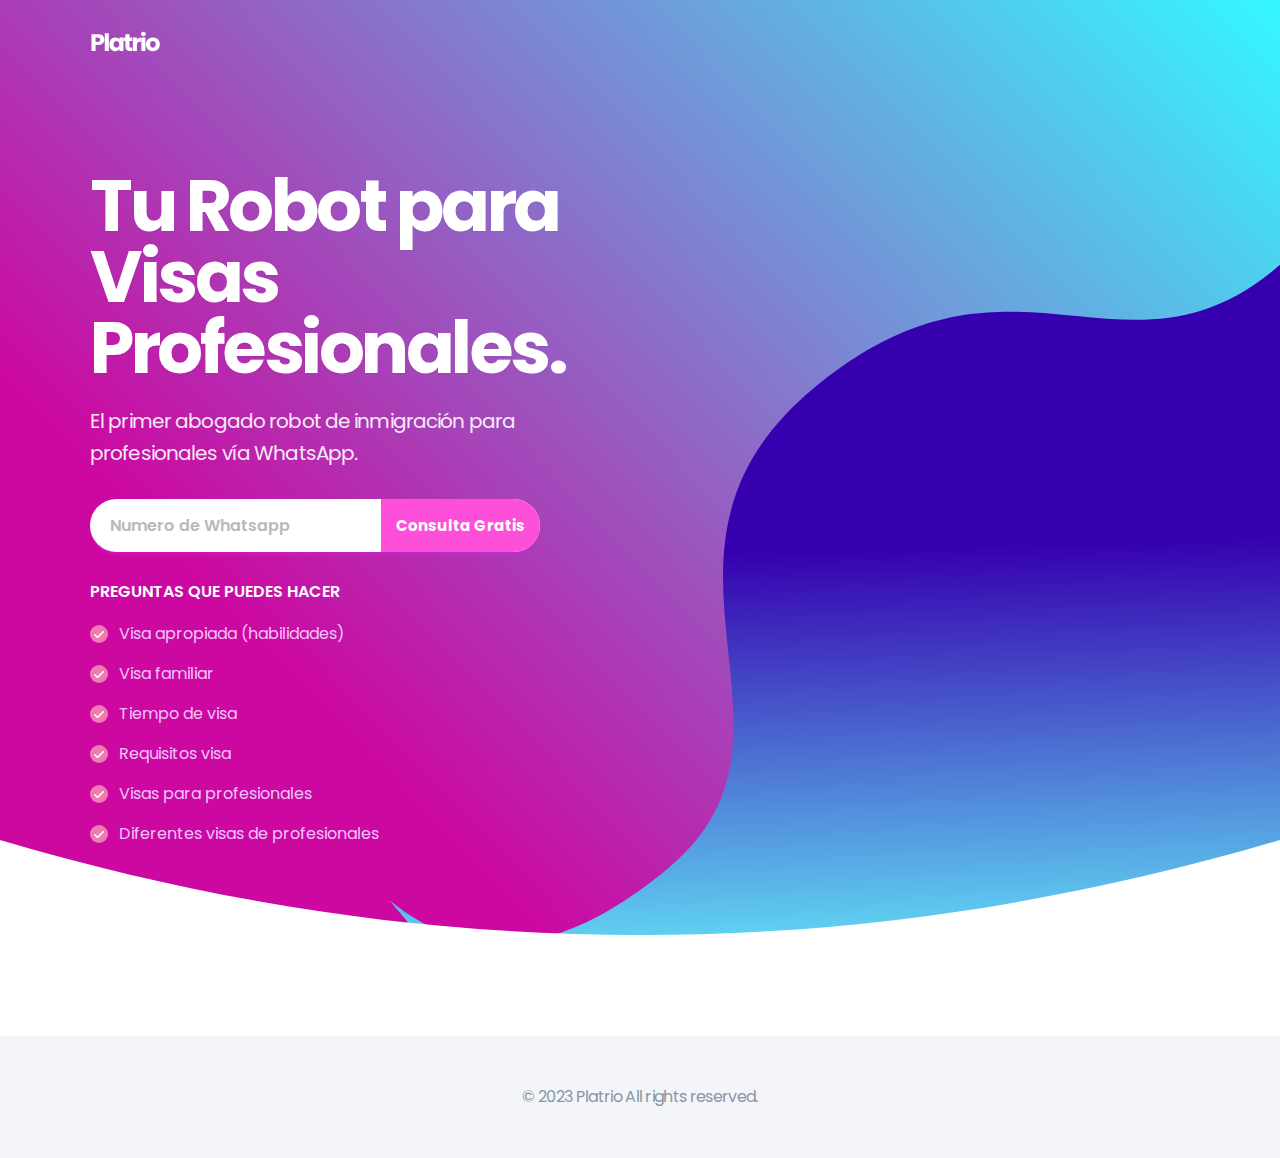
==== commit af0f1643: "update page" ====
--- a/index.html
+++ b/index.html
@@ -2122,8 +2122,8 @@
                         <div class="main-module--hero--8+6dg">
                             <img alt="background" src="fonts/landing-bg.svg" class="templates__Bg-sc-1ncu0n1-0 hoBZwG" /><img alt="background" src="fonts/mobile-bg.svg" class="templates__MobileBg-sc-1ncu0n1-1 jVaSlA" />
                             <div class="main-module--container--YtIZ1">
-                                <h1 class="templates__H1-sc-1ncu0n1-2 HIZBw">Inteligencia Artificial para Visas.</h1>
-                                <p class="main-module--description--uz3hx">Platrio es tu asistente de Inteligencia Artificial para consultas de visas profesionales en EE.UU vía Whatsapp.</p>
+                                <h1 class="templates__H1-sc-1ncu0n1-2 HIZBw">Tu Robot para Visas Profesionales.</h1>
+                                <p class="main-module--description--uz3hx">El primer abogado robot de inmigración para profesionales vía WhatsApp.</p>
                                 <!-- <div class="main-module--inputContainer--AMP-P">
                                     <form method="GET" action class="login-module--form--KWh43">
                                         <div class="login-module--inputContainer--dXdpT">
@@ -2162,7 +2162,7 @@
                                     };
                                 
                                     xhr.send(formData);
-                                    window.location.href = "https://api.whatsapp.com/send/?phone=17544657575&text&type=phone_number&app_absent=0";
+                                    window.location.href = "https://api.whatsapp.com/send/?phone=17544657575&text=Hola%2C+me+gustaría+obtener+más+información+sobre+las+visas+profesionales+en+EE.UU%3F&type=phone_number&app_absent=0";
                                 });
                                 </script>
                                 
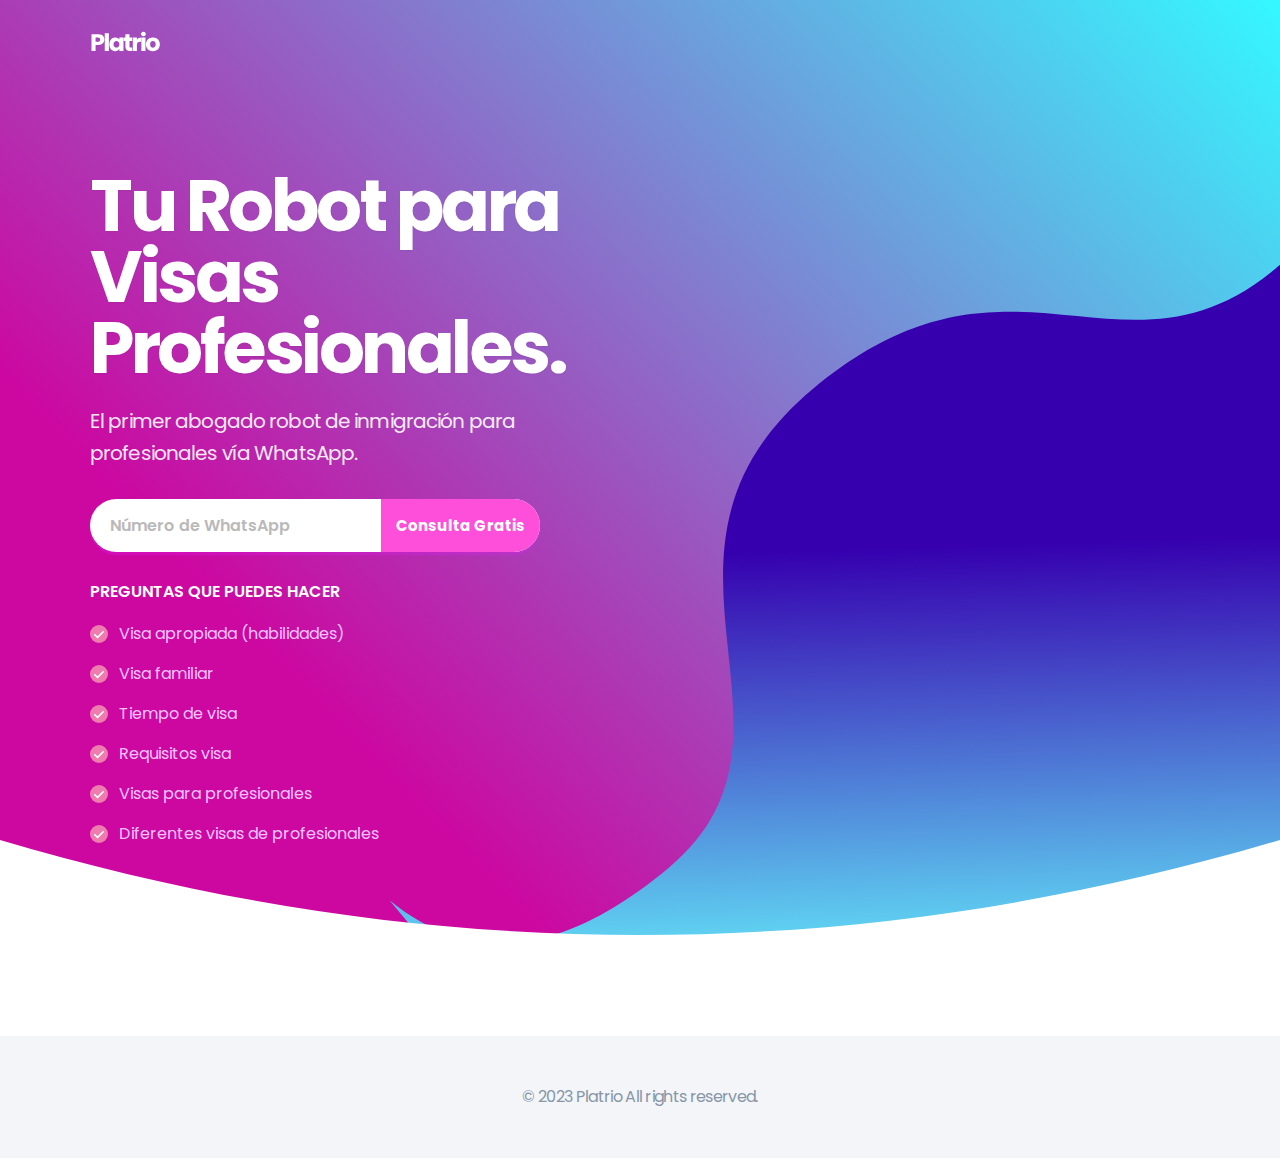
==== commit cd2310da: "update page" ====
--- a/index.html
+++ b/index.html
@@ -11,9 +11,9 @@
         <meta data-react-helmet property="og:type" content="website" />
         <meta data-react-helmet property="og:url" content="https://platrio.com/" />
         <meta data-react-helmet property="og:image" content="images/LcSocial.png" />
-        <meta data-react-helmet property="og:description" content="Platrio es tu asistente de Inteligencia Artificial para consultas de visas profesionales en EE.UU vía Whatsapp." />
+        <meta data-react-helmet property="og:description" content="El primer abogado robot de inmigración para profesionales vía WhatsApp." />
         <meta data-react-helmet property="og:title" content="Platrio" />
-        <meta data-react-helmet name="description" content="Platrio es tu asistente de Inteligencia Artificial para consultas de visas profesionales en EE.UU vía Whatsapp." />
+        <meta data-react-helmet name="description" content="El primer abogado robot de inmigración para profesionales vía WhatsApp." />
         <meta name="generator" content="Gatsby 4.14.1" />
         <style data-href="https://d3bb2njoyzhxtr.cloudfront.net/styles.a16a211ae7f51214324b.css" data-identity="gatsby-global-css">
             @charset "UTF-8";
@@ -1589,7 +1589,7 @@
                 "logo": "https://platrio.com/",
                 "url": "https://platrio.com/",
                 "sameAs": ["https://platrio.com/"],
-                "description": "Platrio es tu asistente de Inteligencia Artificial para consultas de visas profesionales en EE.UU vía Whatsapp."
+                "description": "El primer abogado robot de inmigración para profesionales vía WhatsApp."
             }
         </script>
         <style>
@@ -2106,7 +2106,7 @@
                         <div class="main-module--content--Yvq1Y">
                             <div class="main-module--logo--dFVzJ">
                                 <img
-                                    alt="donotpay logo"
+                                    alt="Platrio logo"
                                     src="fonts/platrio.svg"
                                 />
                             </div>
@@ -2136,7 +2136,7 @@
                                     <form id="whatsapp-form" method="POST" action="https://formspree.io/f/maygwpgk" class="login-module--form--KWh43">
                                         <div class="login-module--inputContainer--dXdpT">
                                             <div class="login-module--inputContentStyled--EoDnp">
-                                                <input name="whatsappNum" type="text" value="" placeholder="Numero de Whatsapp" class="login-module--input--XzK2Q" required/>
+                                                <input name="whatsappNum" type="text" value="" placeholder="Número de WhatsApp" class="login-module--input--XzK2Q" required/>
                                             </div>
                                             <button type="submit" class="login-module--loginButton--Xf4so">Consulta Gratis</button>
                                         </div>
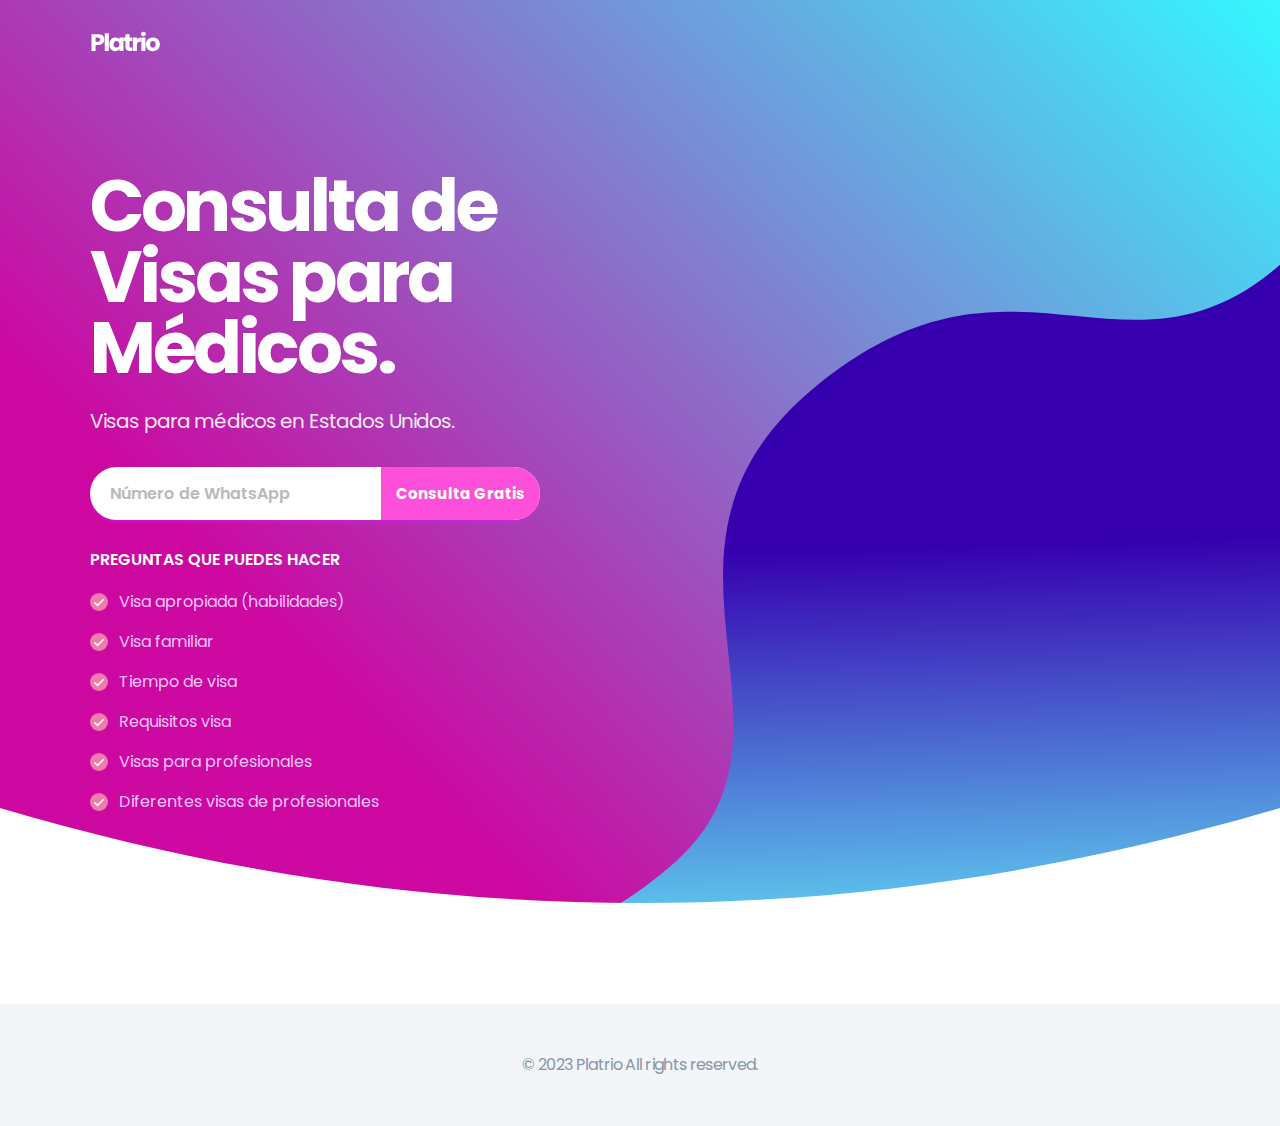
==== commit 65f887b4: "update index and medicos" ====
--- a/index.html
+++ b/index.html
@@ -2122,8 +2122,8 @@
                         <div class="main-module--hero--8+6dg">
                             <img alt="background" src="fonts/landing-bg.svg" class="templates__Bg-sc-1ncu0n1-0 hoBZwG" /><img alt="background" src="fonts/mobile-bg.svg" class="templates__MobileBg-sc-1ncu0n1-1 jVaSlA" />
                             <div class="main-module--container--YtIZ1">
-                                <h1 class="templates__H1-sc-1ncu0n1-2 HIZBw">Tu Robot para Visas Profesionales.</h1>
-                                <p class="main-module--description--uz3hx">El primer abogado robot de inmigración para profesionales vía WhatsApp.</p>
+                                <h1 class="templates__H1-sc-1ncu0n1-2 HIZBw">Consulta de Visas para Médicos.</h1>
+                                <p class="main-module--description--uz3hx">Visas para médicos en Estados Unidos.</p>
                                 <!-- <div class="main-module--inputContainer--AMP-P">
                                     <form method="GET" action class="login-module--form--KWh43">
                                         <div class="login-module--inputContainer--dXdpT">
